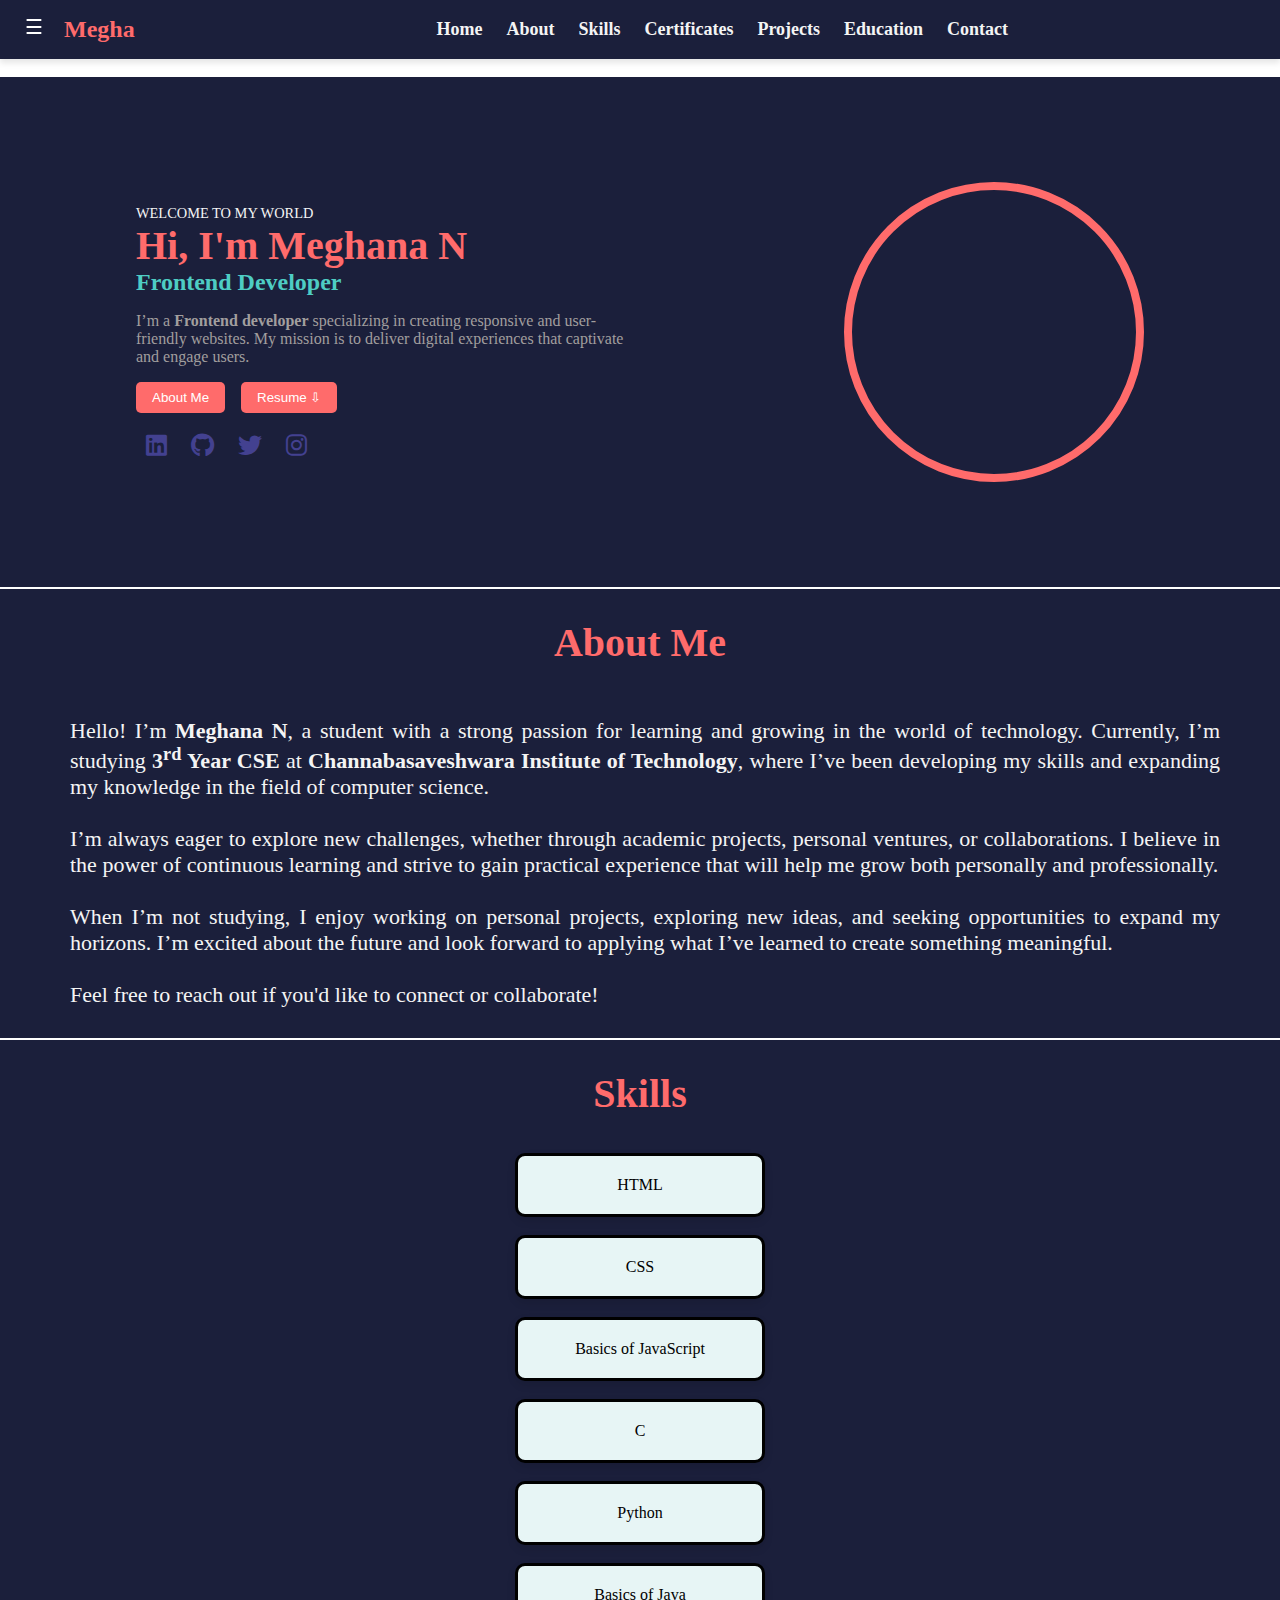
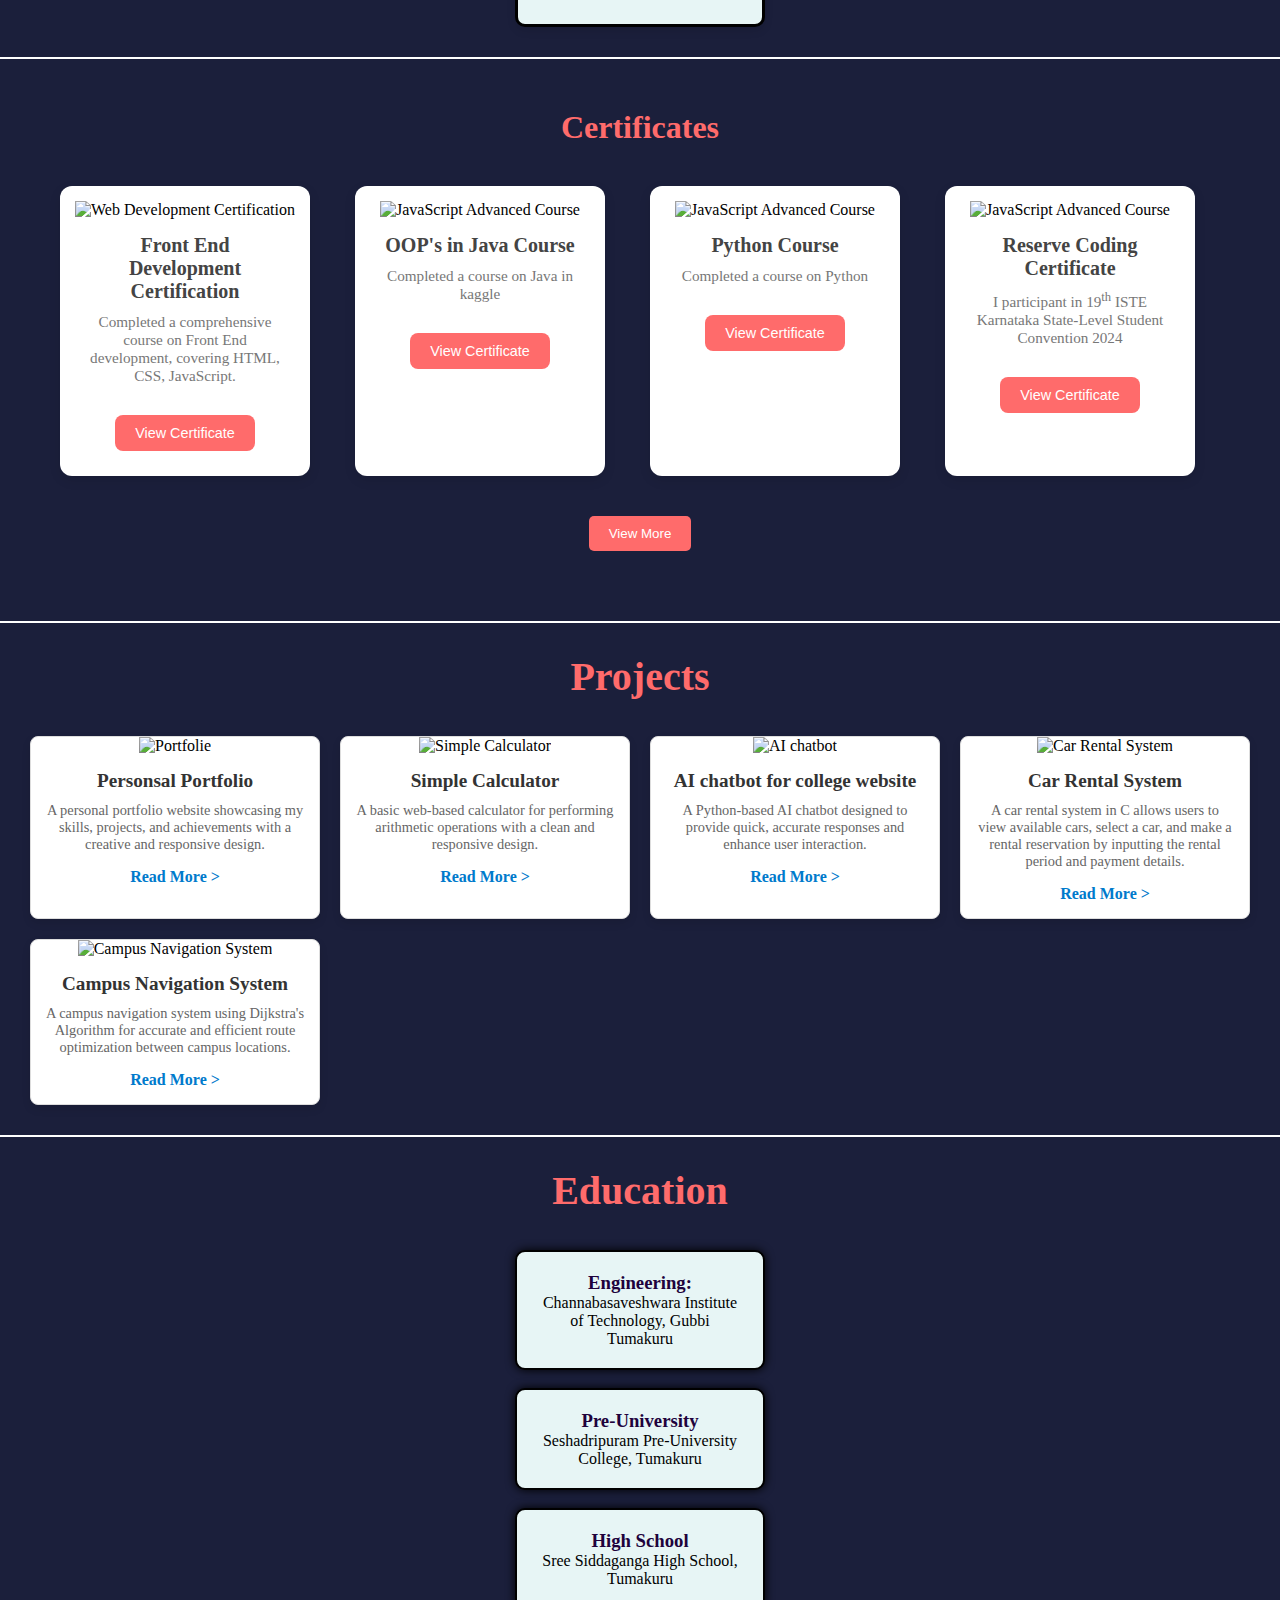
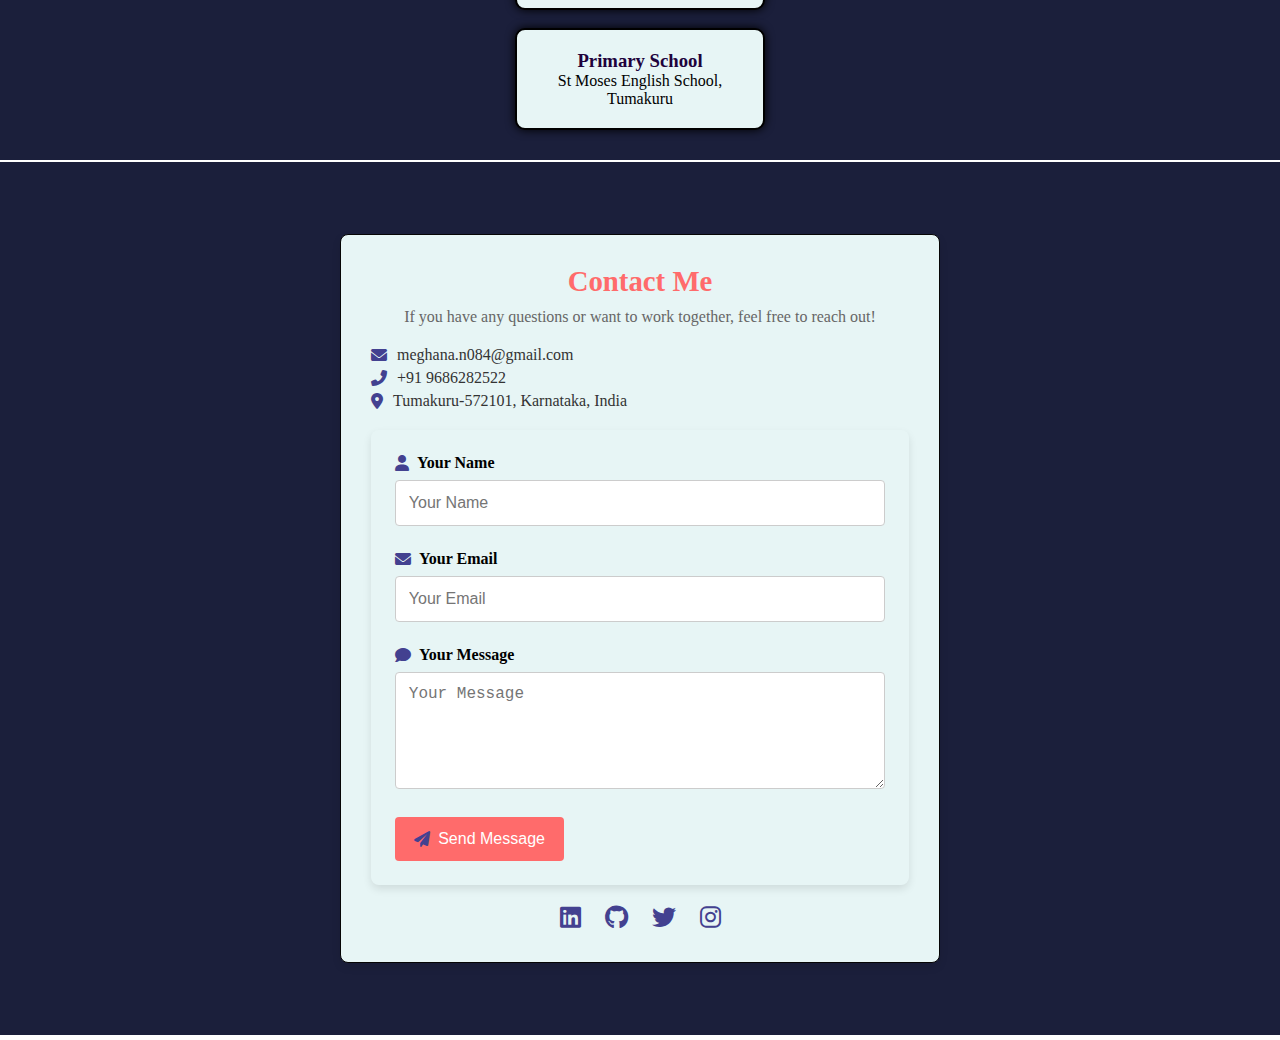
==== index.html @ 7badb951 "Add files via upload" ====
<!DOCTYPE html>
<html lang="en">
<head>
    <meta charset="UTF-8">
    <meta name="viewport" content="width=device-width, initial-scale=1.0">
    <title>Portfolio - Megha</title>
    <link rel="stylesheet" href="styles.css">
    <link rel="stylesheet" href="https://cdnjs.cloudflare.com/ajax/libs/font-awesome/6.0.0-beta3/css/all.min.css">

</head>
<body>
    <!-- Sidebar -->
    <div class="sidebar" id="sidebar">
        <img src="images/my.jpg" alt="Megha's Profile Photo">
        <h2>Meghana N</h2>
            <center>
            <ul>
                <li><a href="#home">Home</a></li>
                <li><a href="#about">About</a></li>
                <li><a href="#skills">Skills</a></li>
                <li><a href="#certificate">Certificates</a></li>
                <li><a href="#projects">Projects</a></li>
                <li><a href="#education">Education</a></li>
                <li><a href="#contact">Contact</a></li>
                <li><a href="resume.html">Resume</a></li>
            </ul>
        </center>
        
    </div>

    <!-- Button to toggle sidebar -->
    <p class="toggle-btn" onclick="toggleSidebar()">☰</p>

    <!-- Main content -->
    <div class="main-content" id="mainContent">
        <!-- Header Section -->
        <header>
            <div class="logo">Megha</div>
            <nav>
                <ul>
                    <li><a href="#home">Home</a></li>
                    <li><a href="#about">About</a></li>
                    <li><a href="#skills">Skills</a></li>
                    <li><a href="#certificate">Certificates</a></li>
                    <li><a href="#projects">Projects</a></li>
                    <li><a href="#education">Education</a></li>
                    <li><a href="#contact">Contact</a></li>
                </ul>
                <!--<button class="chat-button">Let's Chat</button>-->
            </nav>
        </header>

        <!-- Other sections -->
        <br><section id="home" class="hero">
            <div class="hero-content">
                <p class="intro">WELCOME TO MY WORLD</p>
                <h1>Hi, I'm Meghana N</h1>
                <p class="subtitle">Frontend Developer</p>
                <p class="description">I’m a <b>Frontend developer</b> specializing in creating responsive and user-friendly websites. My mission is to deliver digital experiences that captivate and engage users.</p>
                <div class="buttons">
                    <a href="#about"><button class="hire-button">About Me</button></a>
                    <a href="resume.html"><button class="download-cv">Resume <span>&#8681;</span></button></a>
                </div>
                <div class="social-icons">
                    <a href="http://www.linkedin.com/in/meghana-n16" target="_blank"><i class="fab fa-linkedin"></i></a>
                    <a href="https://github.com/Meghanna-N" target="_blank"><i class="fab fa-github"></i></a>
                    <a href="https://twitter.com" target="_blank"><i class="fab fa-twitter"></i></a>
                    <a href="https://instagram.com" target="_blank"><i class="fab fa-instagram"></i></a>
                </div>
            </div>
            <div class="profile-photo">
                <div class="photo-border">
                    <img src="images/my.jpg" alt="megha's Profile Photo">
                    <div class="circular-text">
                        
                    </div>
                </div>
            </div>
        </section>
        <hr color="white">
        <section id="about" class="hero1">
            <div class="hero-content1">
                <h1 style="color: #ff6b6b; text-align: center;">About Me</h1><br><br>
            <p>Hello! I’m <b>Meghana N</b>, a student with a strong passion for learning and growing in the world of technology. Currently, I’m studying <b>3<sup>rd</sup> Year CSE</b> at <b>Channabasaveshwara Institute of Technology</b>, where I’ve been developing my skills and expanding my knowledge in the field of computer science.<br><br>

            <p>I’m always eager to explore new challenges, whether through academic projects, personal ventures, or collaborations. I believe in the power of continuous learning and strive to gain practical experience that will help me grow both personally and professionally.</p><br>
                
            <p>When I’m not studying, I enjoy working on personal projects, exploring new ideas, and seeking opportunities to expand my horizons. I’m excited about the future and look forward to applying what I’ve learned to create something meaningful.</p><br>
                
            <p>Feel free to reach out if you'd like to connect or collaborate!</p>
            </div>
        </section>
        
        <hr color="white">
        <section id="skills" class="hero2">
            <div class="hero-content2">
                <h1 style="color: #ff6b6b; text-align: center;">Skills</h1><br><br>
                <center>
                    <div class="skill">
                        <p>HTML</p>
                    </div>
                    <br>
                    <div class="skill">
    
                        <p>CSS</p>
                    </div>
                    <br>
                    <div class="skill">
                        <p>Basics of JavaScript</p>
                    </div>
                    <br>
                    <div class="skill">
                        <p>C</p>
                    </div>
                    <br>
                    <div class="skill">
                        <p>Python</p>
                    </div>
                    <br>
                    <div class="skill">
                        <p>Basics of Java</p>
                    </div>
                </center>    
            </div>            
        </section>
        
        <hr color="white">
        <section class="certificates-section" id="certificate">
            <h1 class="section-title" style="color: #ff6b6b;">Certificates</h1>
            <div class="certificates-container">
                <!-- Certificate Card 1 -->
                <div class="certificate-card">
                    <img src="images/f.jpg" alt="Web Development Certification">
                    <h3>Front End Development Certification</h3>
                    <p>Completed a comprehensive course on Front End development, covering HTML, CSS, JavaScript.</p>
                    <button class="view-certificate-btn" onclick="openModal('images/f.jpg')">View Certificate</button>
                </div>
                <!-- Certificate Card 2 -->
                <div class="certificate-card">
                    <img src="images/op.jpg" alt="JavaScript Advanced Course">
                    <h3>OOP's in Java Course</h3>
                    <p>Completed a course on Java in kaggle</p>
                    <button class="view-certificate-btn" onclick="openModal('images/op.jpg')">View Certificate</button>
                </div>
        
                <div class="certificate-card">
                    <img src="images/kagg.jpg" alt="JavaScript Advanced Course">
                    <h3>Python Course</h3>
                    <p>Completed a course on Python</p>
                    <button class="view-certificate-btn" onclick="openModal('images/kagg.jpg')">View Certificate</button>
                </div>
        
                <div class="certificate-card">
                    <img src="images/re.jpg" alt="JavaScript Advanced Course">
                    <h3>Reserve Coding Certificate</h3>
                    <p>I participant in 19<sup>th</sup> ISTE Karnataka State-Level Student Convention 2024</p>
                    </p>
                    <button class="view-certificate-btn" onclick="openModal('images/re.jpg')">View Certificate</button>
                </div>
            </div>
                <!-- Additional Certificates (Hidden Initially) -->
    <div class="certificates-container" id="more-certificates" style="display: none;">
        <div class="certificate-card">
            <img src="images/aicer.jpg" alt="New Certificate">
            <h3>Certificate of Participation</h3>
            <p>AI for Students: Build Your Own Generation AI Model </p>
            <button class="view-certificate-btn" onclick="openModal('images/aicer.jpg')">View Certificate</button>
        </div>
        <div class="certificate-card">
            <img src="images/hack2.jpg" alt="Another Certificate">
            <h3>Certificate of Participation</h3>
            
            <button class="view-certificate-btn" onclick="openModal('images/hack2.jpg')">View Certificate</button>
        </div>
        <div class="certificate-card">
            <img src="images/hack1.jpg" alt="Another Certificate">
            <h3>Certificate of Participation</h3>
            
            <button class="view-certificate-btn" onclick="openModal('images/hack1.jpg')">View Certificate</button>
        </div>
        <div class="certificate-card">
            <img src="images/handson.jpg" alt="Another Certificate">
            <h3>Certificate of Appreciation</h3>
            
            <button class="view-certificate-btn" onclick="openModal('images/handson.jpg')">View Certificate</button>
        </div>
        <div class="certificate-card">
            <img src="images/nation.jpg" alt="Another Certificate">
            <h3>Certificate of Participation</h3>
            
            <button class="view-certificate-btn" onclick="openModal('images/nation.jpg')">View Certificate</button>
        </div>
        <div class="certificate-card">
            <img src="images/plasma.jpg" alt="Another Certificate">
            <h3>Certificate of Participation</h3>
            
            <button class="view-certificate-btn" onclick="openModal('images/plasma.jpg')">View Certificate</button>
        </div>
        <div class="certificate-card">
            <img src="images/tech.jpg" alt="Another Certificate">
            <h3>Certificate of Participation</h3>
            
            <button class="view-certificate-btn" onclick="openModal('images/tech.jpg')">View Certificate</button>
        </div>
    </div>
    <!-- View More & View Less Buttons -->
    <button id="view-more-btn" onclick="toggleCertificates(true)">View More</button>
    <button id="view-less-btn" onclick="toggleCertificates(false)" style="display: none;">View Less</button>
        </section>
        
        <!-- Modal Structure -->
        <div id="certificateModal" class="modal">
            <span class="close" onclick="closeModal()">&times;</span>
            <img class="modal-content" id="certificateImage">
        </div>
        
        <hr color="white">
        <section id="projects" class="hero3">
            <h1 style="color: #ff6b6b; text-align: center;">Projects</h1><br><br>
        <div class="grid-container">
            
            <div class="card">
                <img src="images/pp.jpg" alt="Portfolie">
                <div class="card-content">
                    <h3>Personsal Portfolio</h3>
                    <p>A personal portfolio website showcasing my skills, projects, and achievements with a creative and responsive design.</p>
                    <a href="#home">Read More ></a>
                </div>
            </div>
        
            <div class="card">
                <img src="images/cal.jpg" alt="Simple Calculator">
                <div class="card-content">
                    <h3>Simple Calculator</h3>
                    <p>A basic web-based calculator for performing arithmetic operations with a clean and responsive design.</p>
                    <a href="https://meghanna-n.github.io/Simple_Calculator/">Read More ></a>
                </div>
            </div>
        
            <div class="card">
                <img src="images/ai.jpg" alt="AI chatbot">
                <div class="card-content">
                    <h3>AI chatbot for college website</h3>
                    <p>A Python-based AI chatbot designed to provide quick, accurate responses and enhance user interaction.</p>
                    <a href="files/chatbot report.pdf">Read More ></a>
                </div>
            </div>

            <div class="card">
                <img src="images/car.jpg" alt="Car Rental System">
                <div class="card-content">
                    <h3>Car Rental System</h3>
                    <p>A car rental system in C allows users to view available cars, select a car, and make a rental reservation by inputting the rental period and payment details. </p>
                    <a href="files/car rental.pdf">Read More ></a>
                </div>
            </div> 
        
            <div class="card">
                <img src="images/cam.jpg" alt="Campus Navigation System">
                <div class="card-content">
                    <h3>Campus Navigation System</h3>
                    <p>A campus navigation system using Dijkstra's Algorithm for accurate and efficient route optimization between campus locations.</p>
                    <a href="files/ADA_MINI_PROJECT_REPORT[1]-2.pdf">Read More ></a>
                </div>
            </div>
        </div>
        </section>
        
        <hr color="white">
        <section id="education" class="hero4">
            <h1 style="color:#ff6b6b; text-align: center;">Education</h1>
            <br><br>
            <center>
            <div class="block">
                <h3 style="color: rgb(32, 2, 60);">Engineering:</h3>
                    <p>Channabasaveshwara Institute of Technology, Gubbi Tumakuru</p>
            </div>
            <br>
            <div class="block">
                <h3 style="color: rgb(32, 2, 60);">Pre-University</h3>
                <p>Seshadripuram Pre-University College, Tumakuru</p>
            </div>
            <br>
            <div class="block">
                <h3 style="color: rgb(32, 2, 60);">High School</h3>
                <p>Sree Siddaganga High School, Tumakuru</p>
            </div>
            <br>
            <div class="block">
                <h3 style="color: rgb(32, 2, 60);">Primary School</h3>
                <p>St Moses English School, Tumakuru</p>
            </div>
        </center>
        </section>
        
        
        <hr color="white">  
    <section id="contact" class="hero5">
    <div class="contact-section">
        <h2 style="color: #ff6b6b;">Contact Me</h2>
        <p>If you have any questions or want to work together, feel free to reach out!</p>
        
        <div class="contact-info">
            <p><i class="fas fa-envelope"></i> meghana.n084@gmail.com</p>
            <p><i class="fas fa-phone-alt"></i> +91 9686282522</p>
            <p><i class="fas fa-map-marker-alt"></i> Tumakuru-572101, Karnataka, India</p>
        </div>

    <form id="contact-form" action="send-email.php" method="POST">
        <div class="form-group">
          <label for="name">
            <i class="fas fa-user"></i> Your Name
          </label>
          <input type="text" id="name" name="name" placeholder="Your Name" required>
        </div>
        <div class="form-group">
          <label for="email">
            <i class="fas fa-envelope"></i> Your Email
          </label>
          <input type="email" id="email" name="email" placeholder="Your Email" required>
        </div>
        <div class="form-group">
          <label for="message">
            <i class="fas fa-comment"></i> Your Message
          </label>
          <textarea id="message" name="message" placeholder="Your Message" rows="5" required></textarea>
        </div>
        <button type="submit" class="submit-btn">
          <i class="fas fa-paper-plane"></i> Send Message
        </button>
      </form>
          <!-- Social Media Icons -->
        <div class="social-icons">
            <a href="https://www.linkedin.com" target="_blank"><i class="fab fa-linkedin"></i></a>
            <a href="https://github.com/Meghanna-N" target="_blank"><i class="fab fa-github"></i></a>
            <a href="https://twitter.com" target="_blank"><i class="fab fa-twitter"></i></a>
            <a href="https://instagram.com" target="_blank"><i class="fab fa-instagram"></i></a>
        </div>
    </div>
    </section>
     <!-- Scroll to Top Button -->
    <button onclick="scrollToTop()" id="scrollTopBtn" title="Go to top">
        &uarr;
    </button>
    
    </div>
</body>
<script src="script.js"></script>
</html>
---- styles.css ----
/* General Styles */
* {
    margin: 0;
    padding: 0;
    box-sizing: border-box;
}

body, html {
    width: 100%;
    height: 100%;
}

/* Header */
header {
    width: 100%;  /* Make header full width */
    max-width: 100vw; /* Prevent overflow */
    background-color:#1b1f3b;
    padding: 1rem 5vw; /* Responsive padding on sides */
    display: flex;
    align-items: center;
    justify-content: space-between;
    box-shadow: 0 4px 6px rgba(0, 0, 0, 0.1);
    position: relative;
}

.logo {
    font-size: 1.5rem;
    font-weight: bold;
    color: #ff6b6b;
    flex: 1;
    text-align: left; /* Aligns logo to the left */
}

nav {
    flex: 6;
    text-align: center; /* Centers the navigation */
}

nav ul {
    list-style: none;
    display: inline-flex;
    gap: 1.5rem;
    font-weight: bolder;
}

nav a {
    text-decoration: none;
    color:#f4f4f4;
    font-weight: bolder;
    font-size: large;
}

nav a:hover {
    color: #a19e9e; /* Light Blue */
}
.chat-button {
    background-color: #007acc; /* Light Blue */
    color: #ffffff;
    border: none;
    padding: 0.5rem 1rem;
    border-radius: 5px;
    cursor: pointer;
    flex: 1;
}

.chat-button:hover {
    background-color: #005c99; /* Slightly darker blue for hover */
}

/* Sidebar styles */
.sidebar {
    position: fixed;
    top: 0;
    left: 0;
    width: 250px;
    height: 100%;
    background-color: #043790;
    color: white;
    overflow-y: auto;
    transition: transform 0.3s; /* Smooth slide-in and slide-out effect */
    transform: translateX(-100%); /* Initially hidden */
    z-index: 1000;
}

.sidebar.open {
    transform: translateX(0); /* Sidebar opens */
}

/* Sidebar content */
.sidebar img {
    width: 80px;
    border-radius: 50%;
    margin: 20px auto;
    display: block;
    border: 5px solid #1b1f3b;
}

.sidebar h2 {
    text-align: center;
    margin-bottom: 20px;
}

.sidebar ul {
    list-style: none;
    padding: 0;
}

.sidebar ul li {
    margin: 15px 0;
    align-items: center;
}

.sidebar ul li a {
    color: white;
    text-decoration: none;
    align-items: center;
    font-size: 16px;
    display: block;
    padding: 10px 20px;
    transition: background 0.3s, color 0.3s;
}

.sidebar ul li a:hover {
    background-color: #1b1f3b;
    color: #ff6b6b;
}

/* Toggle button */
.toggle-btn {
    position: fixed;
    top: 5px;
    left: 10px;
    color: white;
    border: none;
    padding: 10px 15px;
    font-size: 20px;
    cursor: pointer;
    z-index: 1100;
    border-radius: 5px;
}

/* Main content styles */
.main-content {
    margin-left: 0; /* Default position */
    transition: margin-left 0.3s; /* Smooth adjustment */
    width: auto;
}

/* When sidebar is open, shift main content */
.sidebar.open ~ .main-content {
    margin-left: 250px; /* Adjust when sidebar is open */
    width:auto;
}


/* Hero Section */
.hero {
    display: flex;
    justify-content: space-around;
    align-items: center;
    padding: 2rem;
    background-color: #1b1f3b; 
    width:auto;
    height: 510px;
       
}

.hero-content {
    max-width: 500px;
}

.intro {
    color: #f4f4f4; 
    font-size: 0.9rem;
}

h1 {
    font-size: 2.5rem;
    color: #ff6b6b; 
}

.subtitle {
    font-size: 1.5rem;
    color: #4ecdc4; /* Dark Blue */
    font-weight: bold;
}

.description {
    color: #a19e9e; /* Medium Gray */
    margin: 1rem 0;
}

.buttons {
    display: flex;
    gap: 1rem;
    margin-top: 1rem;
}

.hire-button{
    background-color: #ff6b6b; /* Dark Blue */
    color: #ffffff;
    border: none;
    padding: 0.5rem 1rem;
    border-radius: 5px;
    cursor: pointer;
}

.hire-button:hover {
    background-color:#221f71; /* Light Blue */
}

.download-cv {
    background-color: #ffffff;
    color: #333333;
    border: 1px solid #cccccc; /* Soft Gray border */
    background-color: #ff6b6b; /* Dark Blue */
    color: #ffffff;
    border: none;
    padding: 0.5rem 1rem;
    border-radius: 5px;
    cursor: pointer;
    text-decoration:none;
}
.download-cv:hover {
    background-color: #221f71;
}

/* Profile Photo */
.profile-photo {
    position: relative;
}

.photo-border {
    position: relative;
    border: 8px solid #ff6b6b;
    border-radius: 50%;
    width: 300px; 
    height: 300px;
    display: flex;
    justify-content: center;
    align-items: center;
    overflow: hidden;
}

.photo-border img {
    width: 320px;
    height: 320px;
    border-radius: 50%;
}

.circular-text {
    position: absolute;
    top: 50%;
    left: 50%;
    width: 250px; 
    height: 250px;
    margin-top: -125px;
    margin-left: -125px;
    display: flex;
    justify-content: center;
    align-items: center;
    font-size: 0.9rem;
    font-weight: bold;
    color: #333333; 
    transform: rotate(10deg);
}

.circular-text p {
    position: absolute;
    top: 0;
    left: 0;
    transform: rotate(-10deg);
    white-space: nowrap;
}

/* Hero1 Section */
.hero1 {
    text-align: justify;
    align-items: center;
    background-color:#1b1f3b; 
    padding: 30px;
    width: 100%;
    height: auto;
    
    color: #f4f4f4;
    
}

.hero-content1 {
    max-width: 100%;
    font-size: 22px;
    color: #f4f4f4;
   
}

.hero-content1 p{
    margin-left: 40px;
    margin-right: 30px;
    justify-content: center;
    
}

.hero2{
    text-align: justify;
    align-items: center;
    background-color: #1b1f3b; 
    padding: 30px;
    width: 100%;
    height: auto;
    
}

.hero-content2{
    max-width: 100%;
    color: #f4f4f4;
    
    
}
.skill {
    text-align: center;
    align-items: center;
    background-color:#e7f5f5 ;
    padding: 20px;
    width:250px;
    height: auto;
    border-radius: 10px;
    color: black;
    box-shadow: 0 4px 8px rgba(0, 0, 0, 0.1) ;
    border: 3px solid black;
}


.hero3{
    text-align: justify;
    align-items: center;
    background-color:#1b1f3b; 
    padding: 30px;
    width: 100%;
    height: auto;
    
    
    
}

/* Filter Menu */
.filter-menu {
    text-align: center;
    margin-bottom: 20px;
}

.filter-menu a {
    text-decoration: none;
    color: #333;
    margin: 0 10px;
    font-weight: bold;
}

.filter-menu a.active {
    color: #007acc;
}

/* Grid Layout */
.grid-container {
    display: grid;
    grid-template-columns: repeat(auto-fit, minmax(250px, 1fr));
    gap: 20px;
    text-align: center;
}
.certificates-container {
    display: flex;
    flex-wrap: wrap;
    gap: 20px;
    justify-content: center;
}
.certificate-card {
    background: white;
    padding: 15px;
    border-radius: 10px;
    text-align: center;
    width: 250px;
    box-shadow: 0 4px 8px rgba(0, 0, 0, 0.2);
}
#view-more-btn, #view-less-btn {
    display: block;
    margin: 20px auto;
    padding: 10px 20px;
    background-color: #ff6b6b;
    color: white;
    border: none;
    border-radius: 5px;
    cursor: pointer;
}

/* Card Styling */
.card {
    background-color: #fff;
    border: 1px solid #ddd;
    border-radius: 8px;
    overflow: hidden;
    box-shadow: 0 4px 8px rgba(0, 0, 0, 0.1);
}

.card img {
    width: 100%;
    height: auto;
}

.card-content {
    padding: 15px;
}

.card h3 {
    font-size: 1.2rem;
    color: #333;
    margin-bottom: 10px;
}

.card p {
    font-size: 0.9rem;
    color: #666;
    margin-bottom: 15px;
}

.card a {
    text-decoration: none;
    color: #007acc;
    font-weight: bold;
}

.card a:hover {
    color: #4ecdc4;
}

.hero4{
    text-align: justify;
    align-items: center;
    background-color: #1b1f3b; 
    padding: 30px;
    width: 100%;
    height: auto;
    
}

.block {
    text-align: center;
    align-items: center;
    background-color:#e7f5f5;
    padding: 20px;
    width:250px;
    height: auto;
    border-radius: 10px;
    color: black;
    box-shadow: 0 0 10px;
    border: 2px solid black;
}

/* Contact Section */
.hero5{
    text-align: justify;
    align-items: center;
    background-color:#1b1f3b; 
    padding: 30px;
    width: 100%;
    height: auto;
    
}

.contact-section {
    background-color: #e7f5f5;
    border: 1px solid #060505;
    border-radius: 8px;
    padding: 30px;
    max-width: 600px;
    margin: 40px auto;
    text-align: center;
    box-shadow: 0 4px 8px rgba(0, 0, 0, 0.1);
}

.contact-section h2 {
    font-size: 1.8rem;
    color: #333;
    margin-bottom: 10px;
}

.contact-section p {
    font-size: 1rem;
    color: #666;
    margin-bottom: 20px;
}

.contact-info {
    margin-bottom: 20px;
}

.contact-info p {
    font-size: 1rem;
    color: #333;
    margin: 5px 0;
}

/* Contact Section */
#contact {
    padding: 2rem 1rem;
    background-color: #1b1f3b;
}
  
.contact-container {
    max-width: 600px;
    margin: 0 auto;
    text-align: center;
}
  
.contact-container h2 {
    font-size: 2rem;
    margin-bottom: 1rem;
}
  
.contact-container p {
    font-size: 1rem;
    margin-bottom: 2rem;
    color: #555;
}
  
form {
    
    padding: 1.5rem;
    border-radius: 8px;
    box-shadow: 0 4px 8px rgba(0, 0, 0, 0.1);
}
  
.form-group {
    margin-bottom: 1.5rem;
    text-align: left;
}
  
label {
    font-size: 1rem;
    font-weight: bold;
    margin-bottom: 0.5rem;
    display: flex;
    align-items: center;
    gap: 0.5rem;
}
  
input, textarea {
    width: 100%;
    padding: 0.8rem;
    border: 1px solid #ccc;
    border-radius: 4px;
    font-size: 1rem;
}
  
textarea {
    resize: vertical;
}
  
.submit-btn {
    display: inline-block;
    background-color: #ff6b6b;
    color: white;
    border: none;
    padding: 0.8rem 1.2rem;
    font-size: 1rem;
    border-radius: 4px;
    cursor: pointer;
    display: flex;
    align-items: center;
    gap: 0.5rem;
}
  
.submit-btn:hover {
    background-color: #007acc;
}
  
i {
    color: #434190;
}
i:hover {
    color: #007acc;
}
  

/* Contact Info Icons */
.contact-info p {
    font-size: 1rem;
    color: #333;
    margin: 5px 0;
    display: flex;
    align-items: center;
}

.contact-info i {
    color: #434190; /* Icon color */
    margin-right: 10px;
}

/* Social Icons */
.social-icons {
    margin-top: 20px;
}

.social-icons a {
    text-decoration: none;
    color: #ff6b6b;
    font-size: 1.5rem;
    margin: 0 10px;
    transition: color 0.3s;
}

.social-icons a:hover {
    color: #007acc;
}

/* Button Icon */
.contact-form button i {
    margin-right: 5px;
}



/* Certificate Item */
.hero6{
    text-align: justify;
    align-items: center;
    background-color: #1b1f3b; 
    padding: 30px;
    width: 100%;
    height: auto;
    
    
}

/* Basic Section Styling */
.certificates-section {
    text-align: center;
    padding: 50px 20px;
    background-color: #1b1f3b;
  
    
}

.section-title {
    font-size: 2rem;
    color: #333;
    margin-bottom: 20px;
    font-weight: bold;
}

/* Container for Certificates */
.certificates-container {
    display: grid;
    gap: 20px;
    grid-template-columns: repeat(auto-fit, minmax(250px, 1fr));
    padding: 20px;
    max-width: 1200px;
    margin: 0 auto;
}

/* Individual Certificate Card */
.certificate-card {
    background: #fff;
    border-radius: 12px;
    box-shadow: 0 4px 12px rgba(0, 0, 0, 0.1);
    overflow: hidden;
    transition: transform 0.3s ease, box-shadow 0.3s ease;
}

.certificate-card:hover {
    transform: translateY(-10px);
    box-shadow: 0 8px 20px rgba(0, 0, 0, 0.15);
}

/* Certificate Image */
.certificate-card img {
    width: 100%;
    height: 180px;
    object-fit: cover;
}

/* Title and Description */
.certificate-card h3 {
    font-size: 1.25rem;
    color: #444;
    margin: 15px 10px 10px;
}

.certificate-card p {
    color: #777;
    font-size: 0.95rem;
    padding: 0 10px;
    margin-bottom: 20px;
}

/* Certificate Section and Card Styling */
.certificates-section {
    text-align: center;
    padding: 50px 20px;
    background-color: #1b1f3b;
}

.certificates-container {
    display: grid;
    gap: 20px;
    grid-template-columns: repeat(auto-fit, minmax(250px, 1fr));
    max-width: 1200px;
    margin: 0 auto;
}

.certificate-card {
    background: #fff;
    border-radius: 12px;
    box-shadow: 0 4px 12px rgba(0, 0, 0, 0.1);
    overflow: hidden;
    transition: transform 0.3s ease, box-shadow 0.3s ease;
}

.certificate-card:hover {
    transform: translateY(-10px);
    box-shadow: 0 8px 20px rgba(0, 0, 0, 0.15);
}

.view-certificate-btn {
    margin: 10px;
    padding: 10px 20px;
    color: #fff;
    background-color: #ff6b6b;
    border: none;
    border-radius: 8px;
    cursor: pointer;
    font-size: 0.9rem;
}

.view-certificate-btn:hover {
    background-color: #434190;
}

/* Modal Styling */
.modal {
    display: none; /* Hidden by default */
    position: fixed;
    z-index: 1000;
    padding-top: 50px;
    left: 0;
    top: 0;
    width: 100%;
    height: 100%;
    background-color: rgba(0, 0, 0, 0.8); /* Black background with opacity */
}

.modal-content {
    margin: auto;
    display: block;
    max-width: 80%;
    max-height: 80%;
    border-radius: 8px;
}

.close {
    position: absolute;
    top: 20px;
    right: 35px;
    color: #fff;
    font-size: 30px;
    font-weight: bold;
    cursor: pointer;
}

.close:hover,
.close:focus {
    color: #bbb;
}

/* Scroll to Top Button Styling */
#scrollTopBtn {
    display: none; /* Hidden by default */
    position: fixed;
    bottom: 20px;
    right: 20px;
    z-index: 1000;
    font-size: 24px;
    background-color: #ff6b6b;
    color: white;
    border: none;
    border-radius: 50%;
    width: 50px;
    height: 50px;
    cursor: pointer;
    text-align: center;
    line-height: 45px;
    transition: background-color 0.3s;
}

#scrollTopBtn:hover {
    background-color: #434190;
}
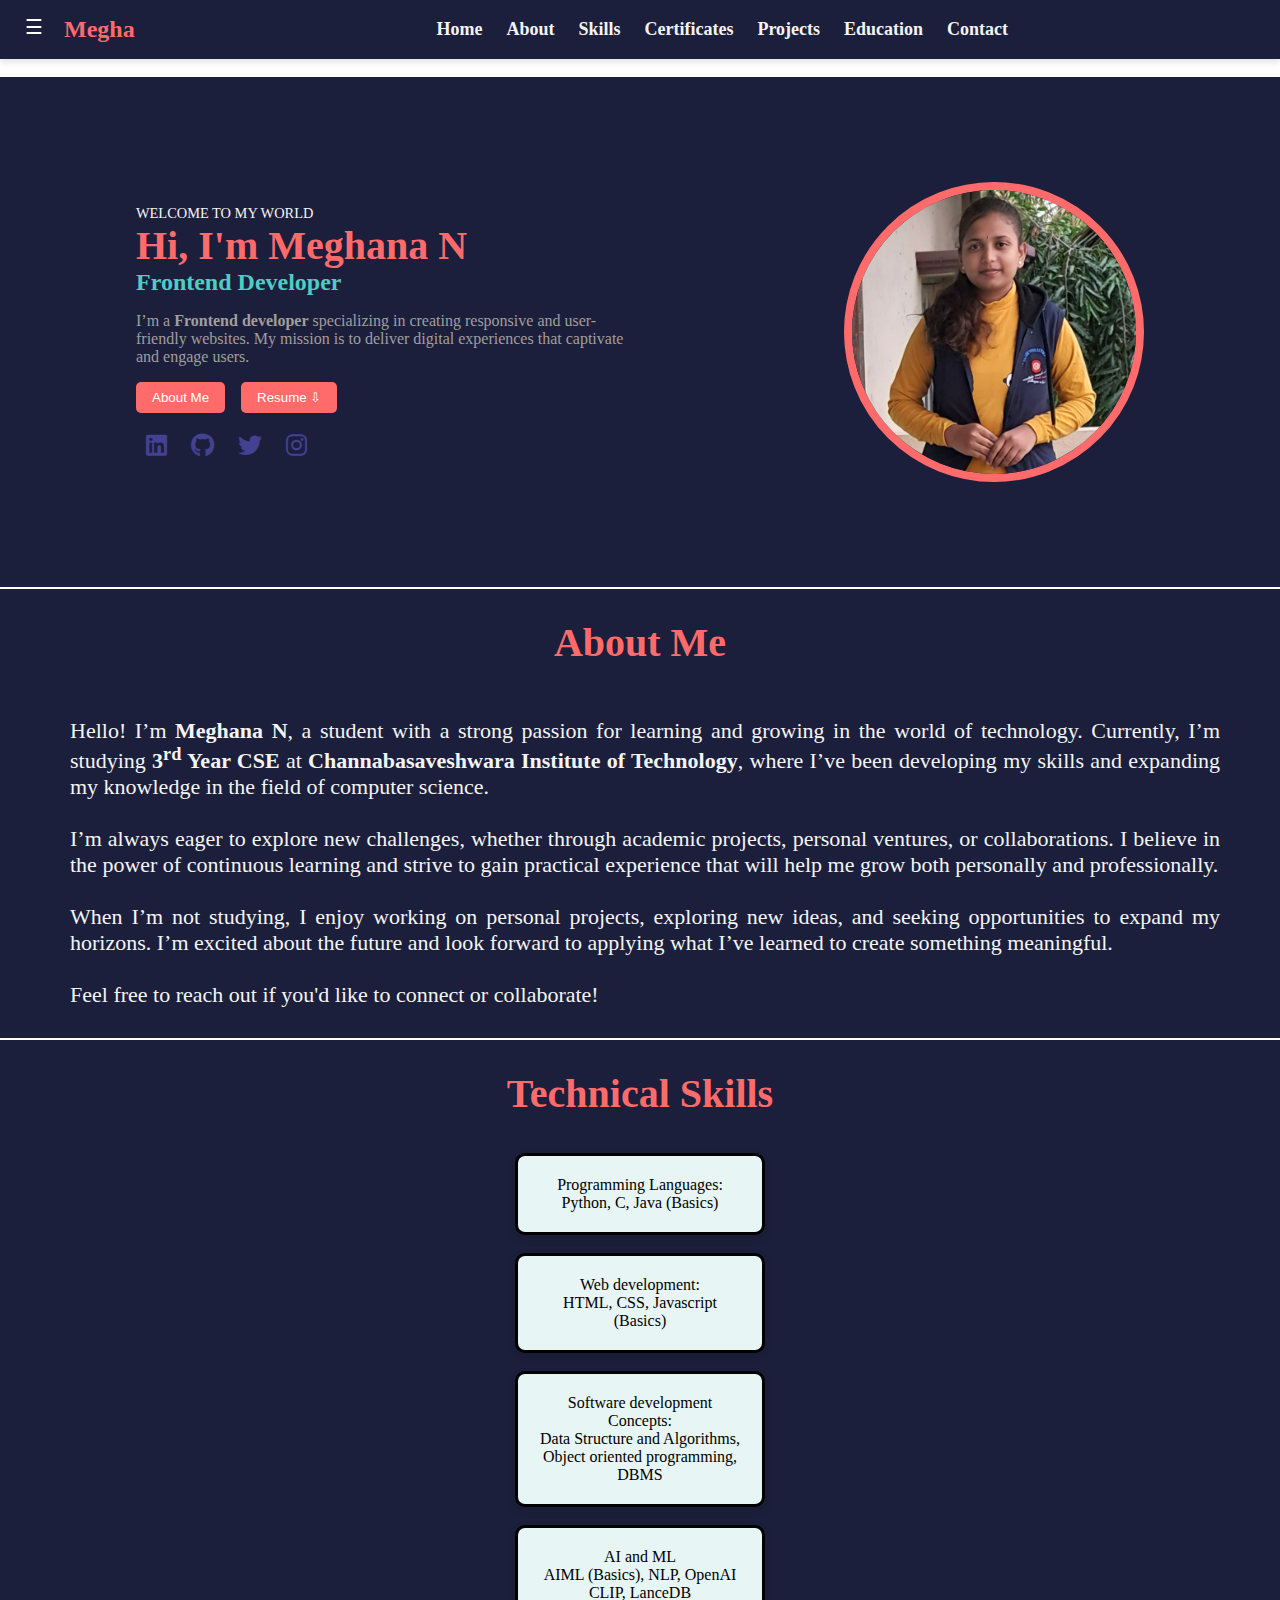
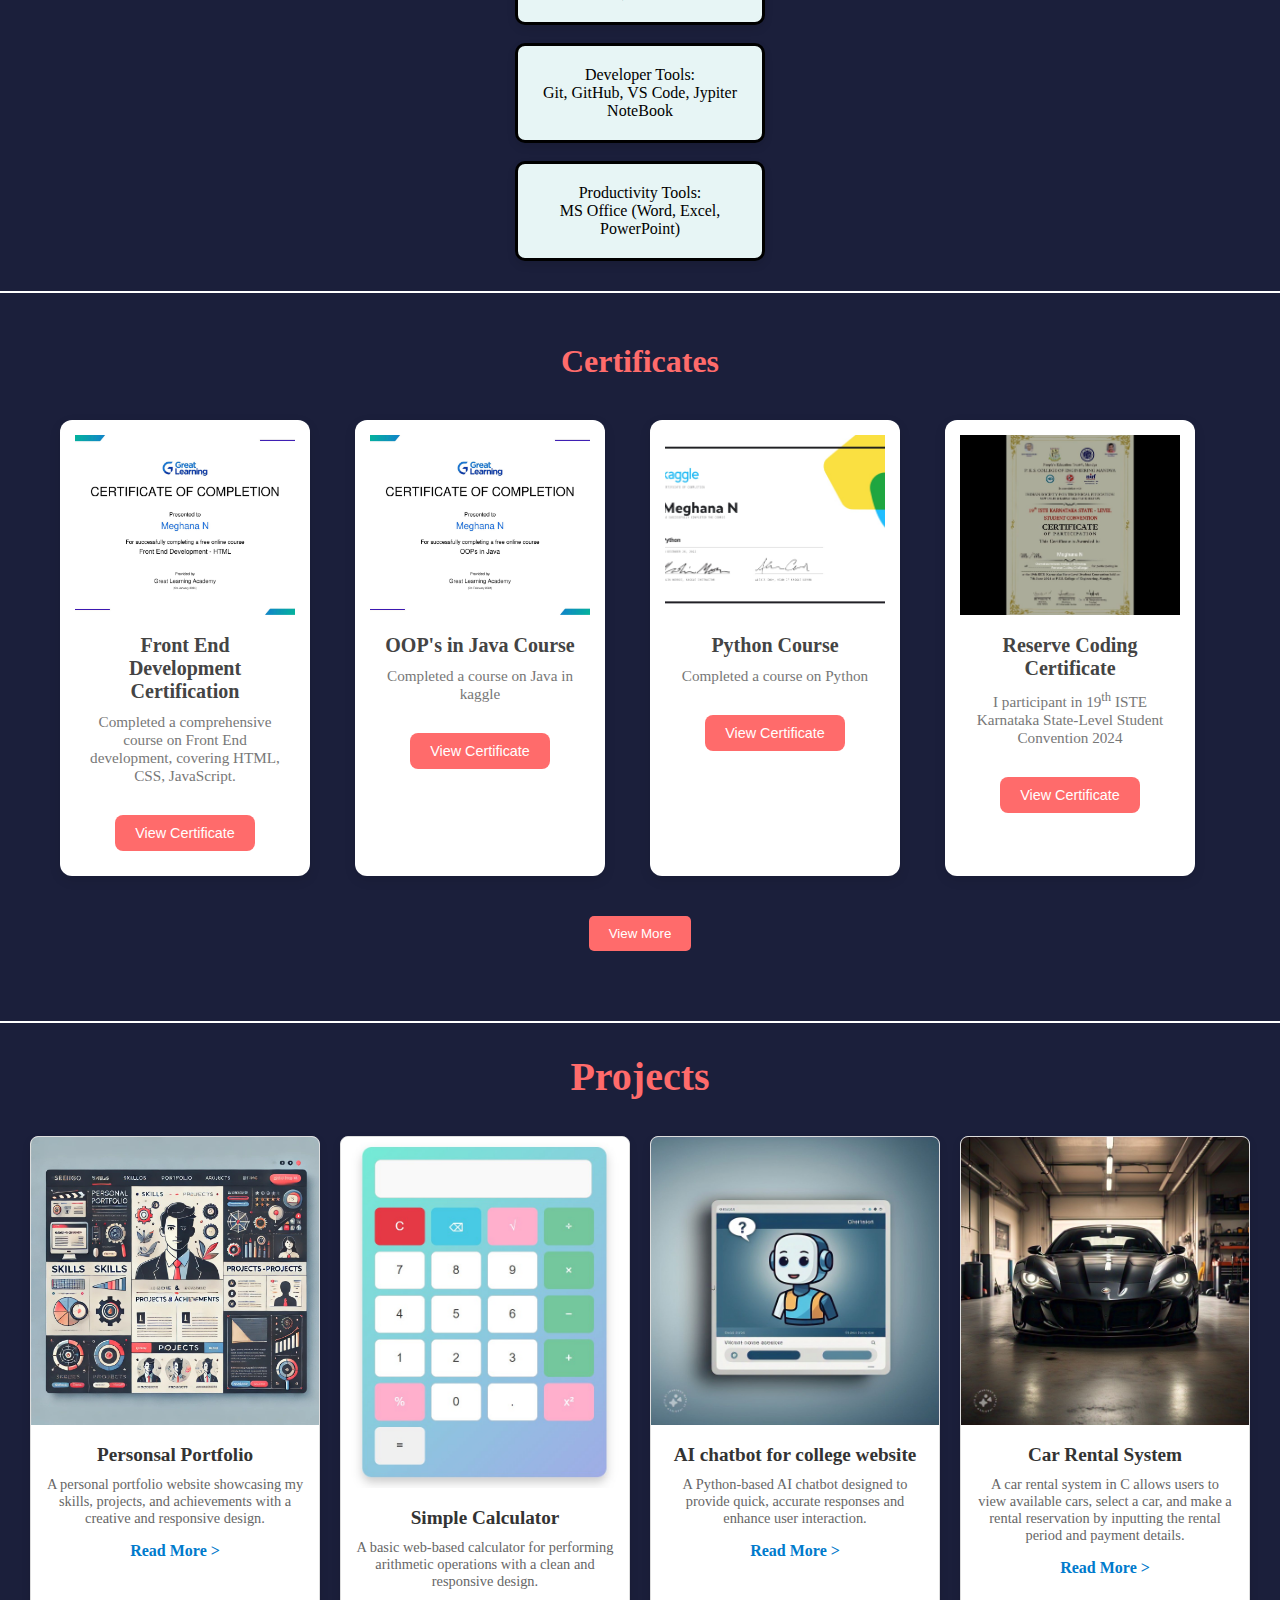
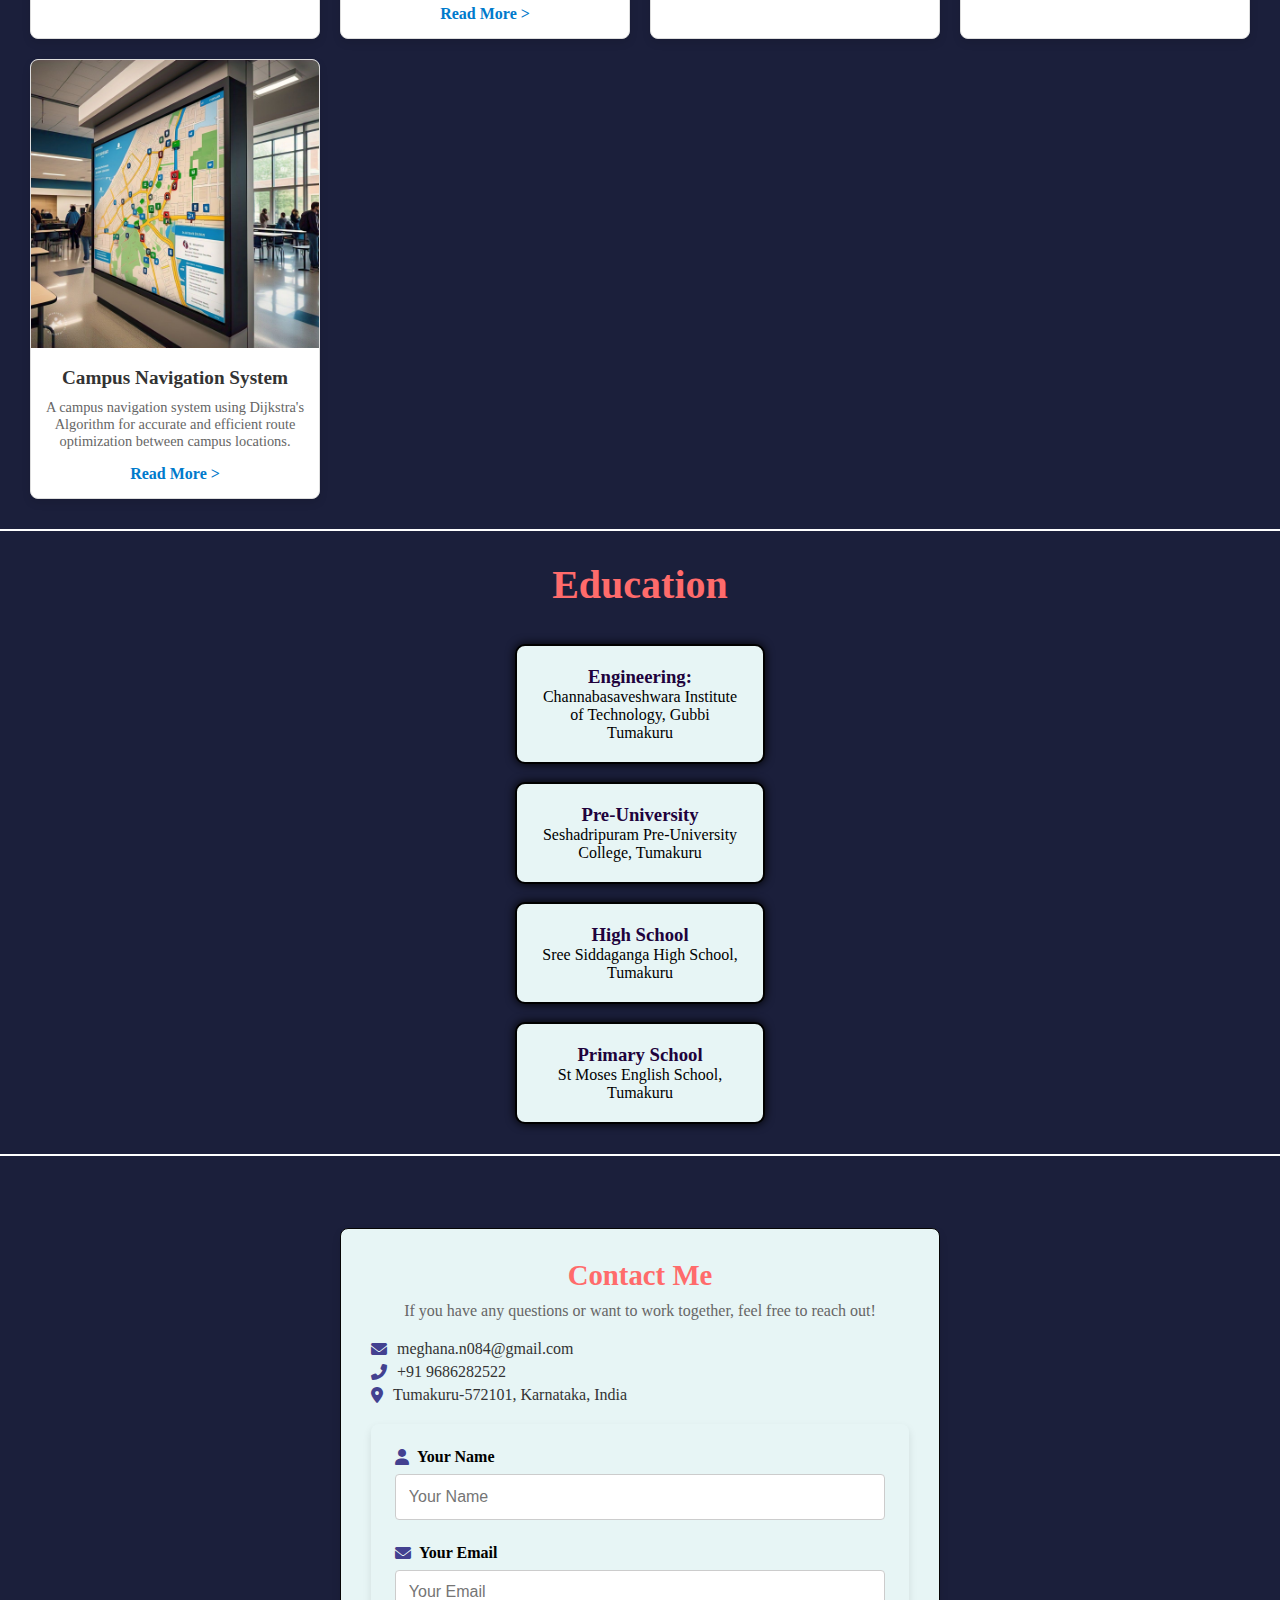
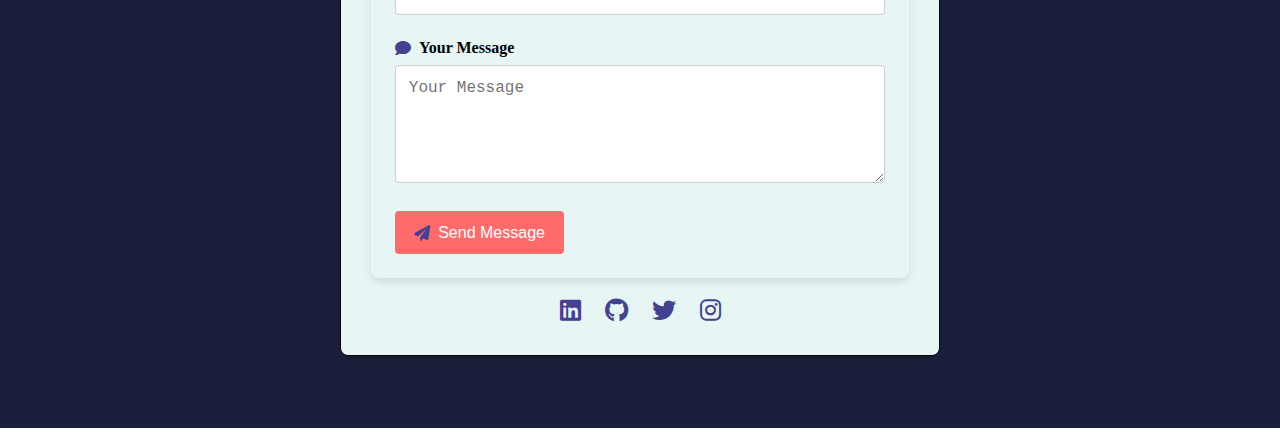
==== commit a9278906: "index.html" ====
--- a/index.html
+++ b/index.html
@@ -94,31 +94,37 @@
         <hr color="white">
         <section id="skills" class="hero2">
             <div class="hero-content2">
-                <h1 style="color: #ff6b6b; text-align: center;">Skills</h1><br><br>
+                <h1 style="color: #ff6b6b; text-align: center;">Technical Skills</h1><br><br>
                 <center>
                     <div class="skill">
-                        <p>HTML</p>
+                        <p>Programming Languages:</p>
+                        <p>Python, C, Java (Basics)</p>
                     </div>
                     <br>
                     <div class="skill">
     
-                        <p>CSS</p>
-                    </div>
-                    <br>
-                    <div class="skill">
-                        <p>Basics of JavaScript</p>
-                    </div>
-                    <br>
-                    <div class="skill">
-                        <p>C</p>
-                    </div>
-                    <br>
-                    <div class="skill">
-                        <p>Python</p>
-                    </div>
-                    <br>
-                    <div class="skill">
-                        <p>Basics of Java</p>
+                        <p>Web development:</p>
+                        <p>HTML, CSS, Javascript (Basics)</p>
+                    </div>
+                    <br>
+                    <div class="skill">
+                        <p>Software development Concepts:</p>
+                        <p>Data Structure and Algorithms, Object oriented programming, DBMS</p>
+                    </div>
+                    <br>
+                    <div class="skill">
+                        <p>AI and ML</p>
+                        <p>AIML (Basics), NLP, OpenAI CLIP, LanceDB</p>
+                    </div>
+                    <br>
+                    <div class="skill">
+                        <p>Developer Tools:</p>
+                        <p>Git, GitHub, VS Code, Jypiter NoteBook</p>
+                    </div>
+                    <br>
+                    <div class="skill">
+                        <p>Productivity Tools:</p>
+                        <p>MS Office (Word, Excel, PowerPoint)</p>
                     </div>
                 </center>    
             </div>            
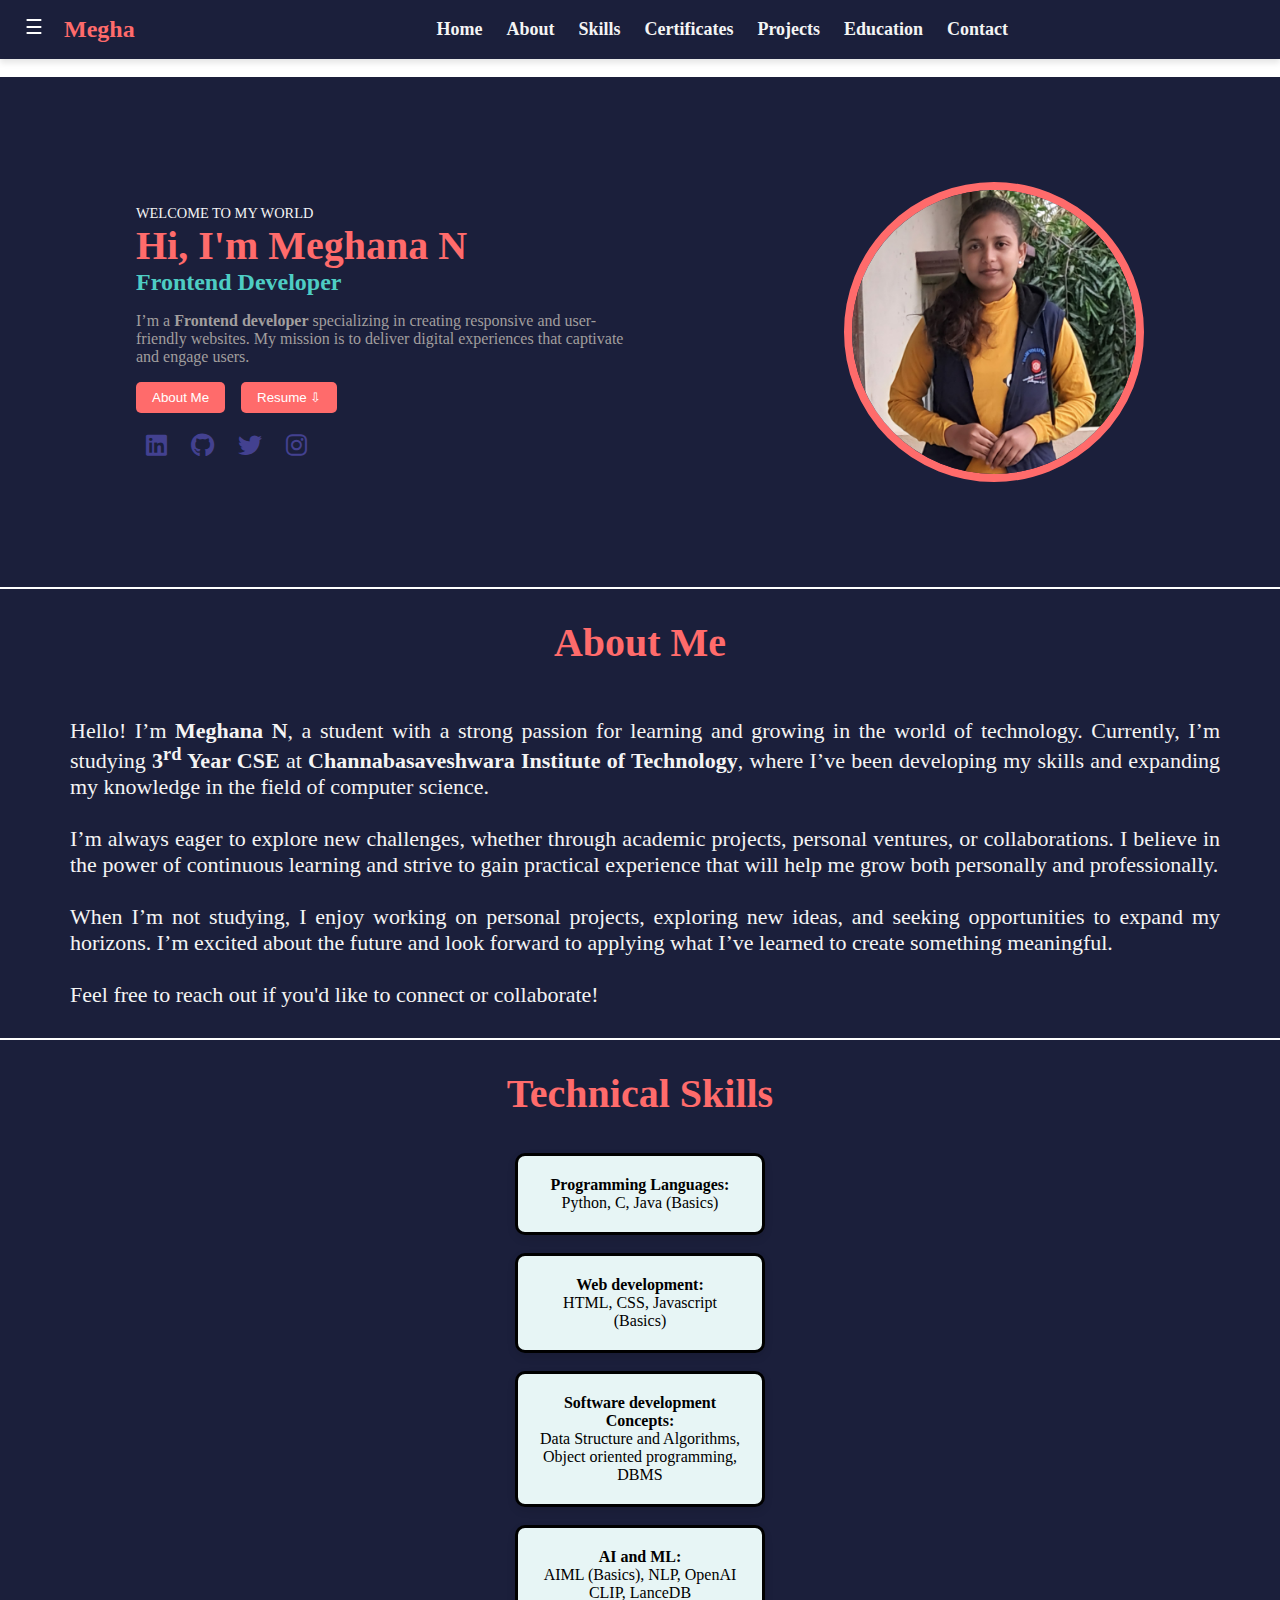
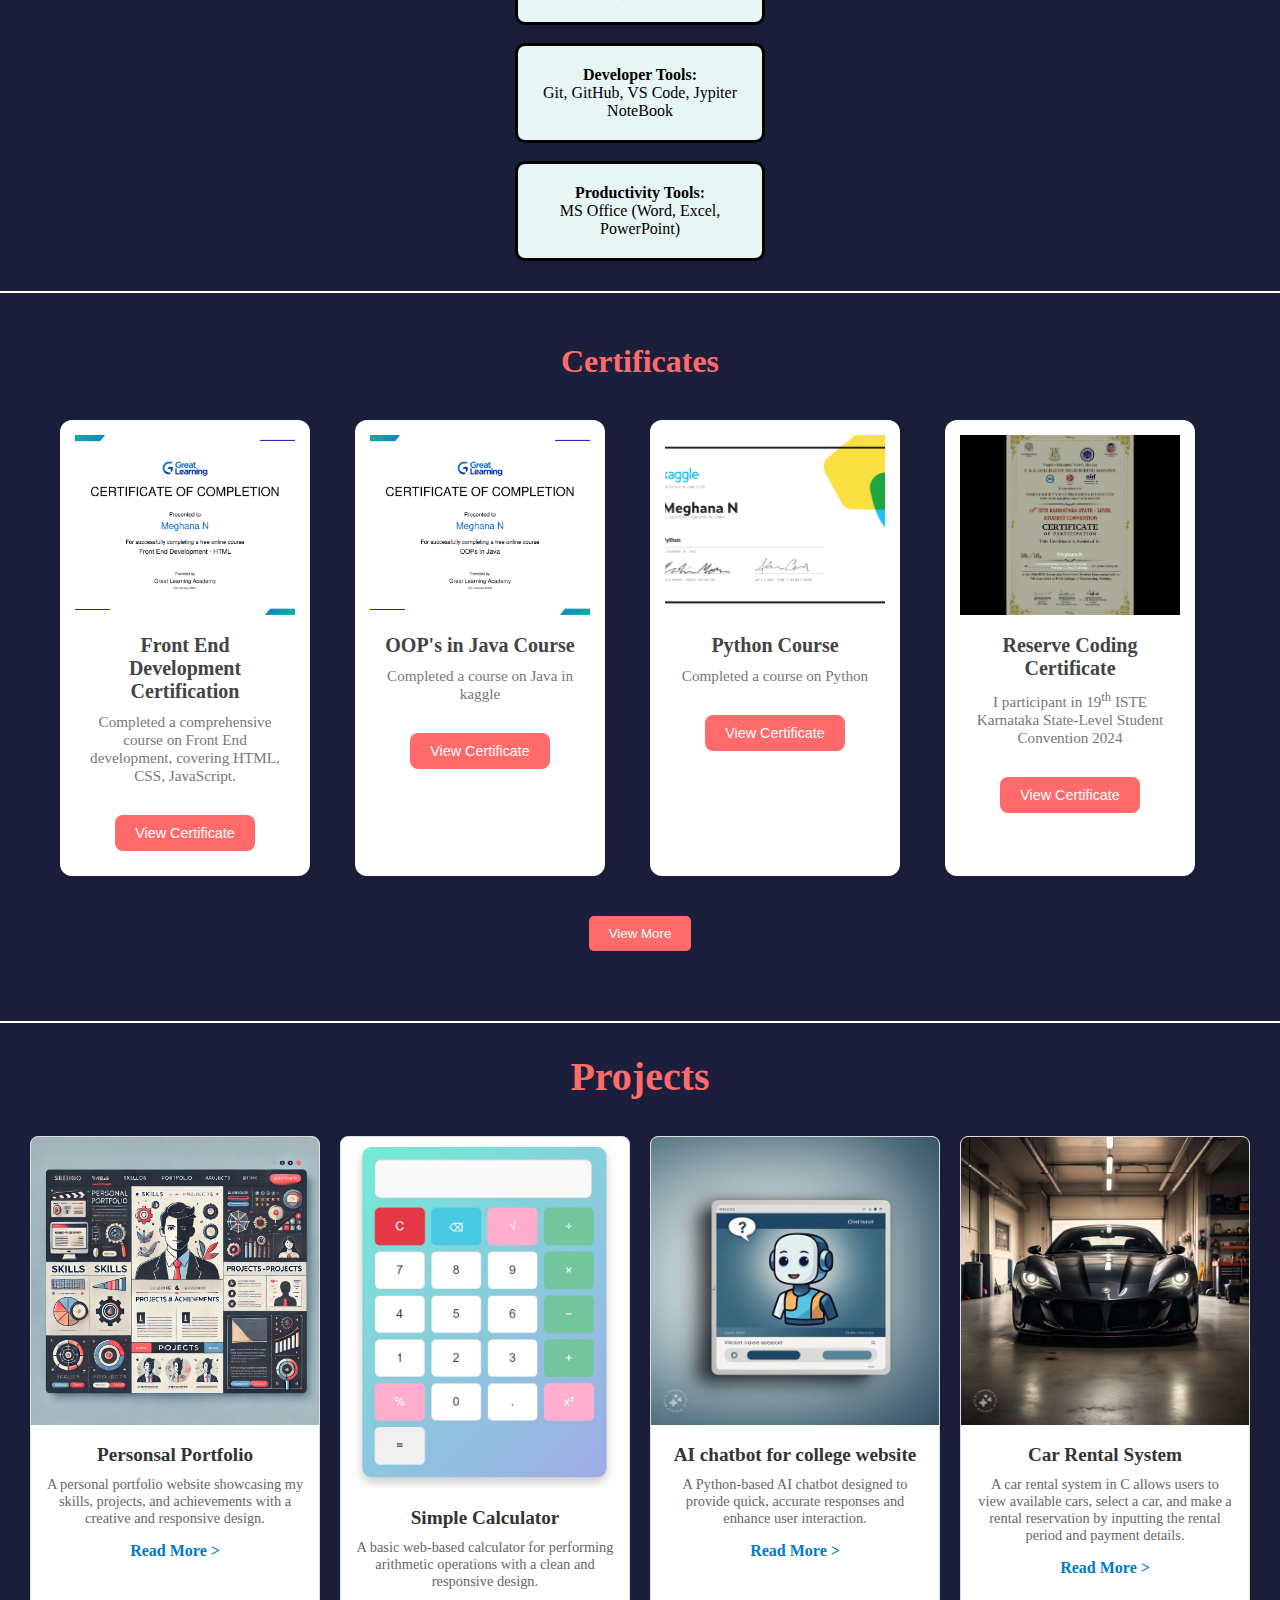
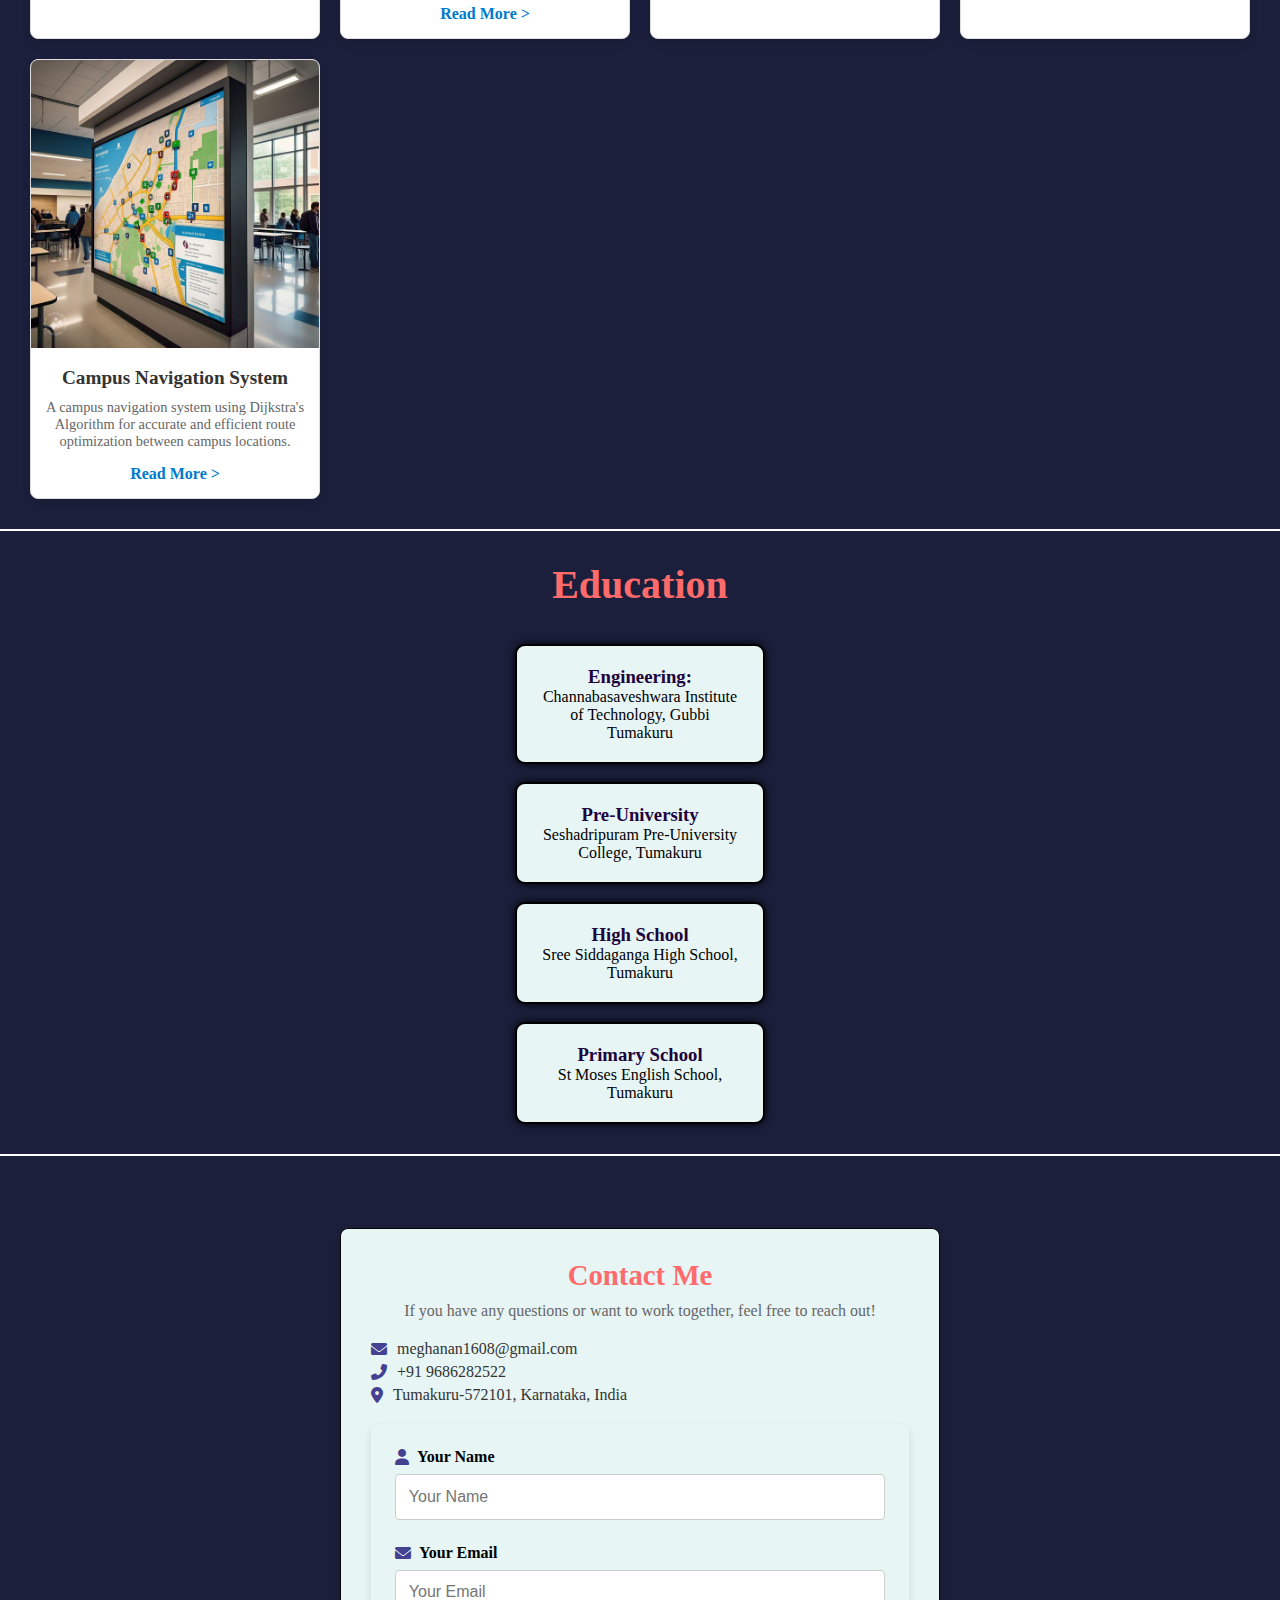
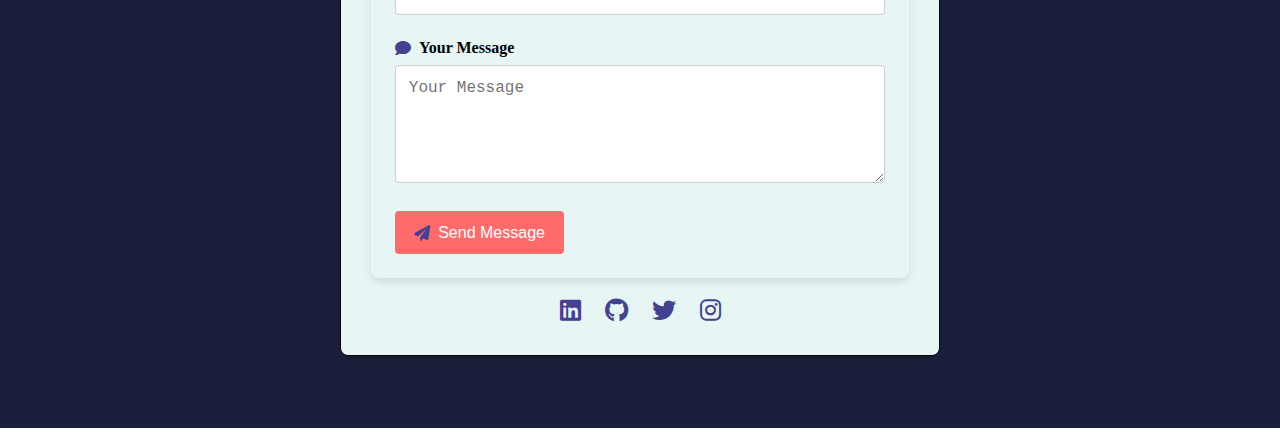
==== commit 1d269c36: "index.html" ====
--- a/index.html
+++ b/index.html
@@ -97,33 +97,33 @@
                 <h1 style="color: #ff6b6b; text-align: center;">Technical Skills</h1><br><br>
                 <center>
                     <div class="skill">
-                        <p>Programming Languages:</p>
+                        <p><strong>Programming Languages:</strong></p>
                         <p>Python, C, Java (Basics)</p>
                     </div>
                     <br>
                     <div class="skill">
     
-                        <p>Web development:</p>
+                        <p><strong>Web development:</strong></p>
                         <p>HTML, CSS, Javascript (Basics)</p>
                     </div>
                     <br>
                     <div class="skill">
-                        <p>Software development Concepts:</p>
+                        <p><strong>Software development Concepts:</strong></p>
                         <p>Data Structure and Algorithms, Object oriented programming, DBMS</p>
                     </div>
                     <br>
                     <div class="skill">
-                        <p>AI and ML</p>
+                        <p><strong>AI and ML:</strong></p>
                         <p>AIML (Basics), NLP, OpenAI CLIP, LanceDB</p>
                     </div>
                     <br>
                     <div class="skill">
-                        <p>Developer Tools:</p>
+                        <p><strong>Developer Tools:</strong></p>
                         <p>Git, GitHub, VS Code, Jypiter NoteBook</p>
                     </div>
                     <br>
                     <div class="skill">
-                        <p>Productivity Tools:</p>
+                        <p><strong>Productivity Tools:</strong></p>
                         <p>MS Office (Word, Excel, PowerPoint)</p>
                     </div>
                 </center>    
@@ -307,7 +307,7 @@
         <p>If you have any questions or want to work together, feel free to reach out!</p>
         
         <div class="contact-info">
-            <p><i class="fas fa-envelope"></i> meghana.n084@gmail.com</p>
+            <p><i class="fas fa-envelope"></i> meghanan1608@gmail.com</p>
             <p><i class="fas fa-phone-alt"></i> +91 9686282522</p>
             <p><i class="fas fa-map-marker-alt"></i> Tumakuru-572101, Karnataka, India</p>
         </div>
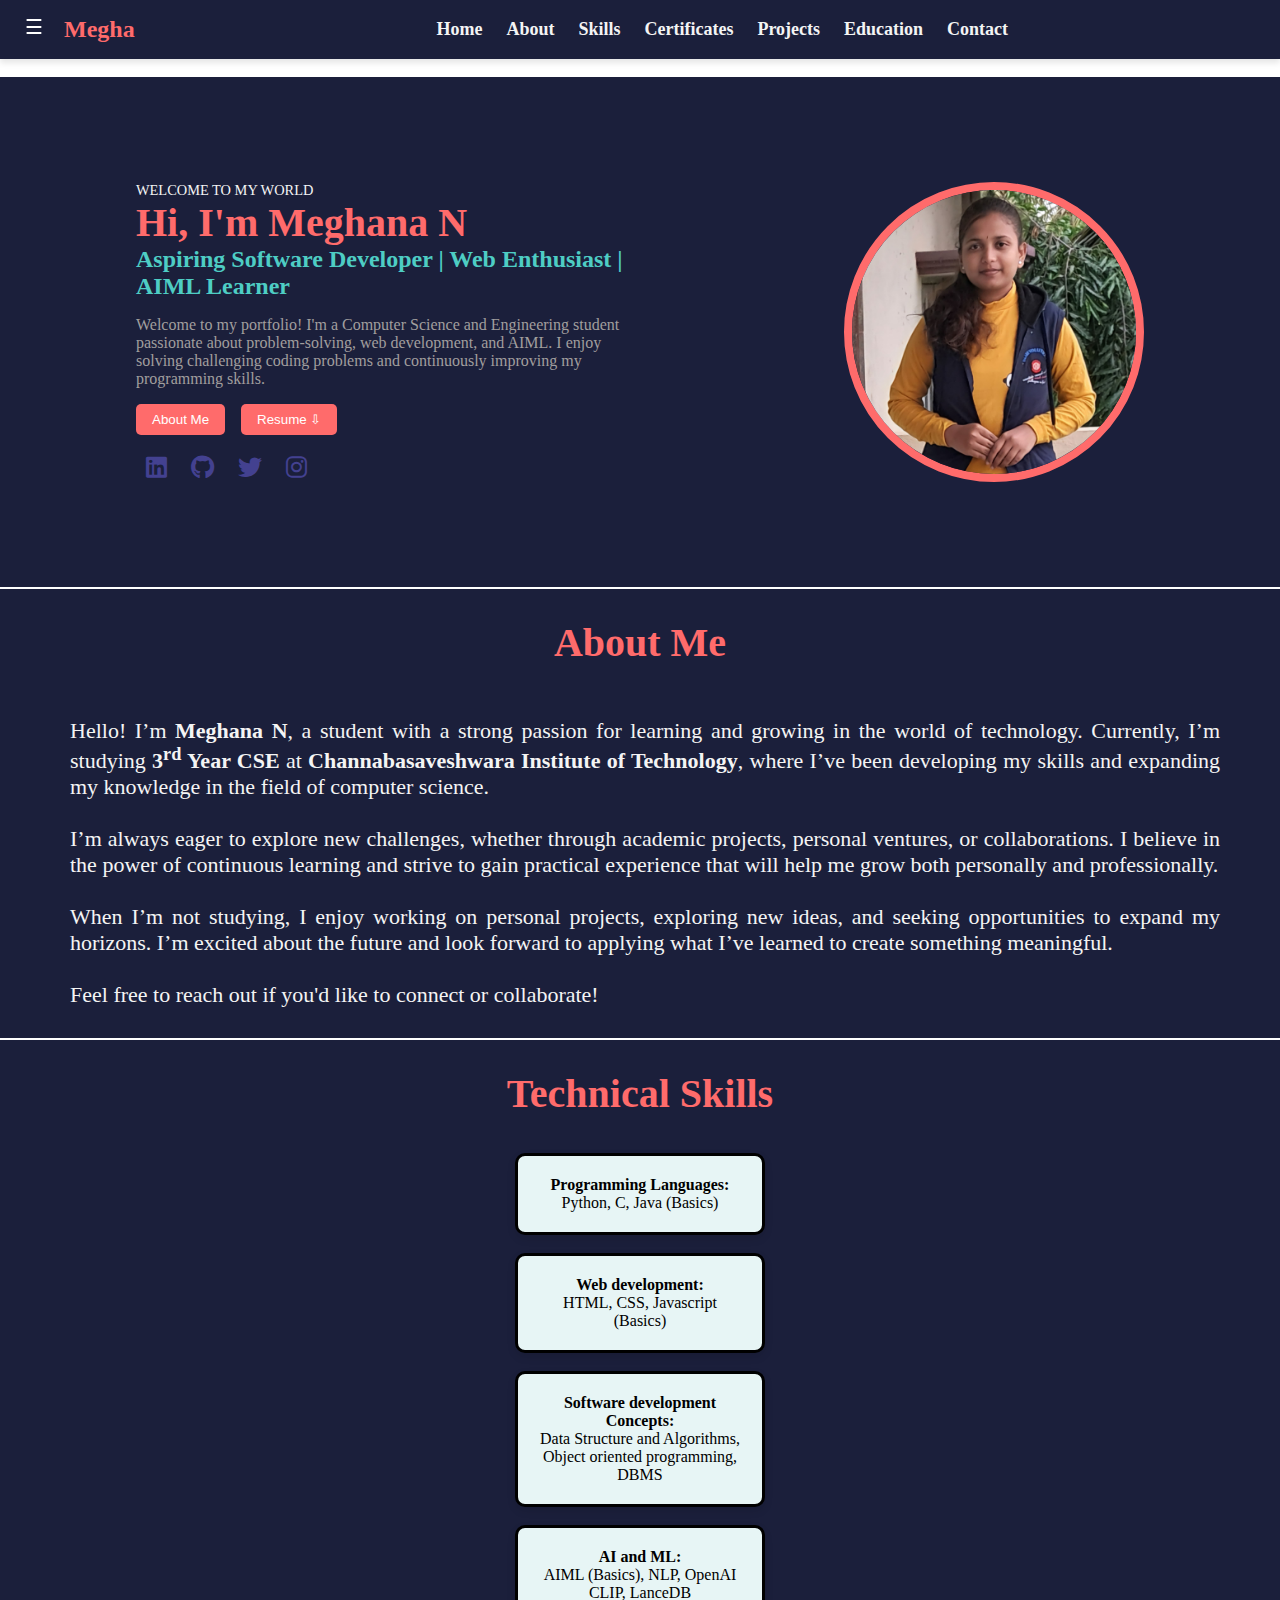
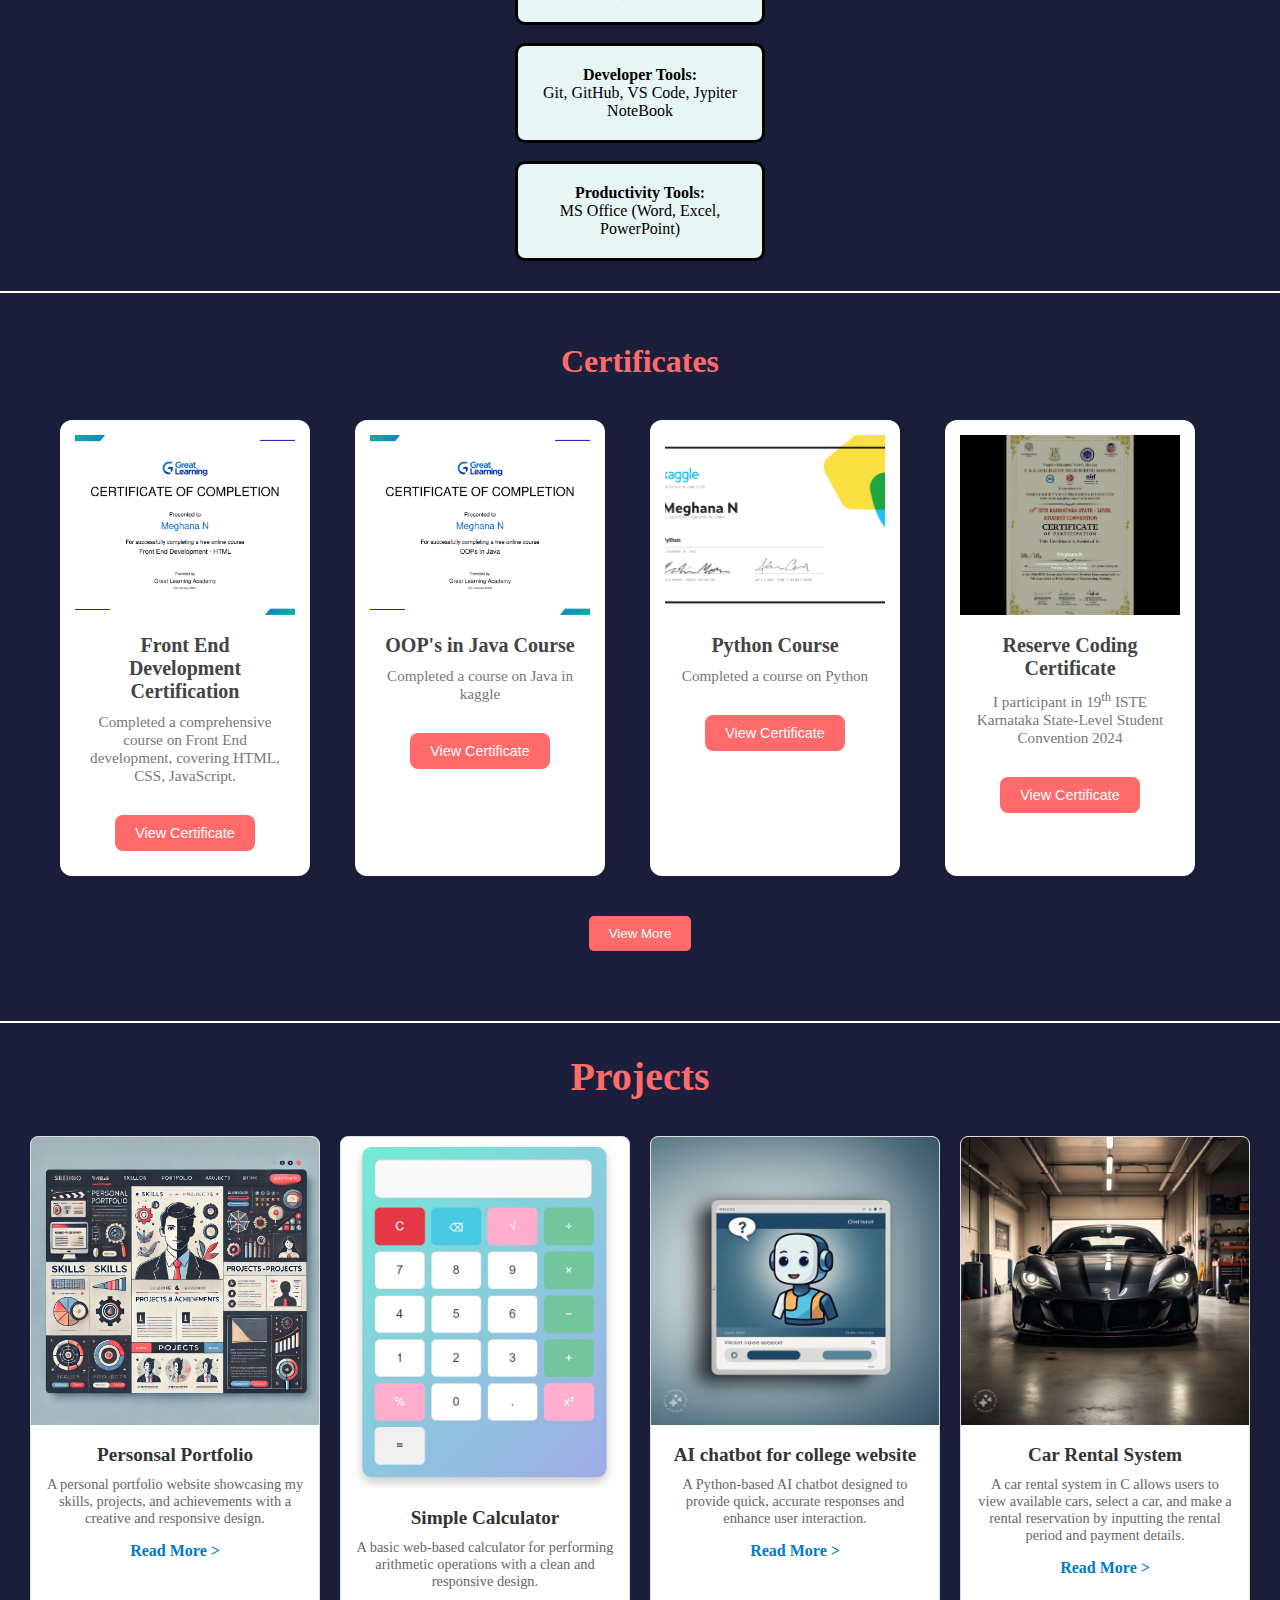
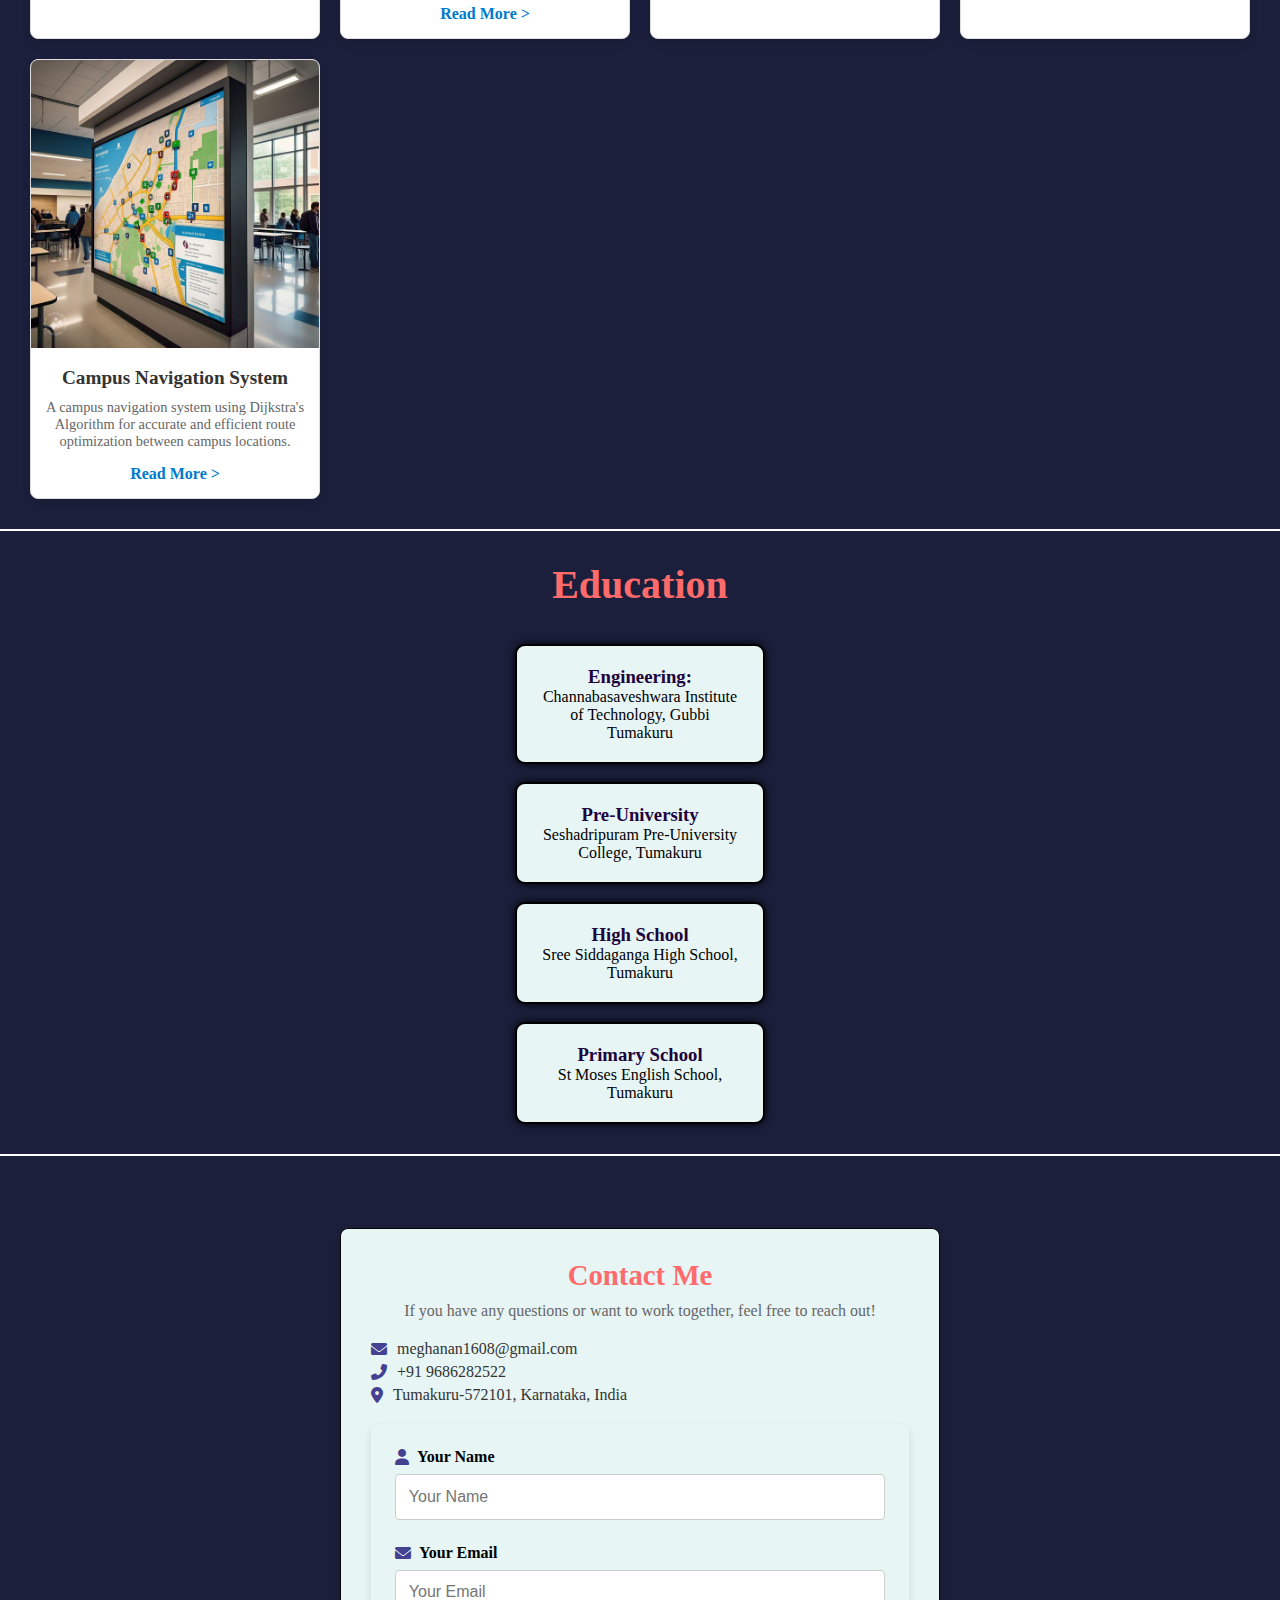
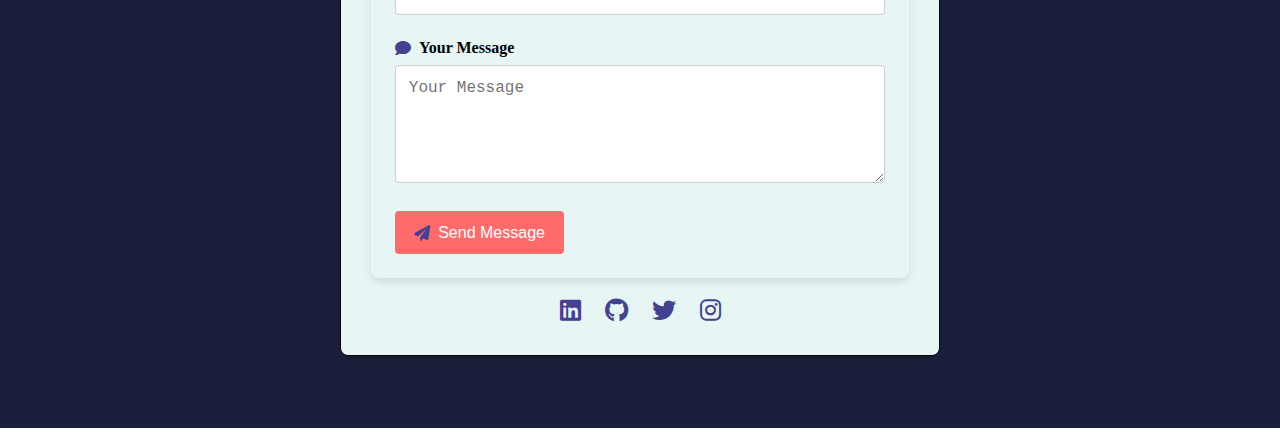
==== commit 47dcaea9: "index.html" ====
--- a/index.html
+++ b/index.html
@@ -55,8 +55,8 @@
             <div class="hero-content">
                 <p class="intro">WELCOME TO MY WORLD</p>
                 <h1>Hi, I'm Meghana N</h1>
-                <p class="subtitle">Frontend Developer</p>
-                <p class="description">I’m a <b>Frontend developer</b> specializing in creating responsive and user-friendly websites. My mission is to deliver digital experiences that captivate and engage users.</p>
+                <p class="subtitle">Aspiring Software Developer | Web Enthusiast | AIML Learner</p>
+                <p class="description">Welcome to my portfolio! I'm a Computer Science and Engineering student passionate about problem-solving, web development, and AIML. I enjoy solving challenging coding problems and continuously improving my programming skills.</p>
                 <div class="buttons">
                     <a href="#about"><button class="hire-button">About Me</button></a>
                     <a href="resume.html"><button class="download-cv">Resume <span>&#8681;</span></button></a>
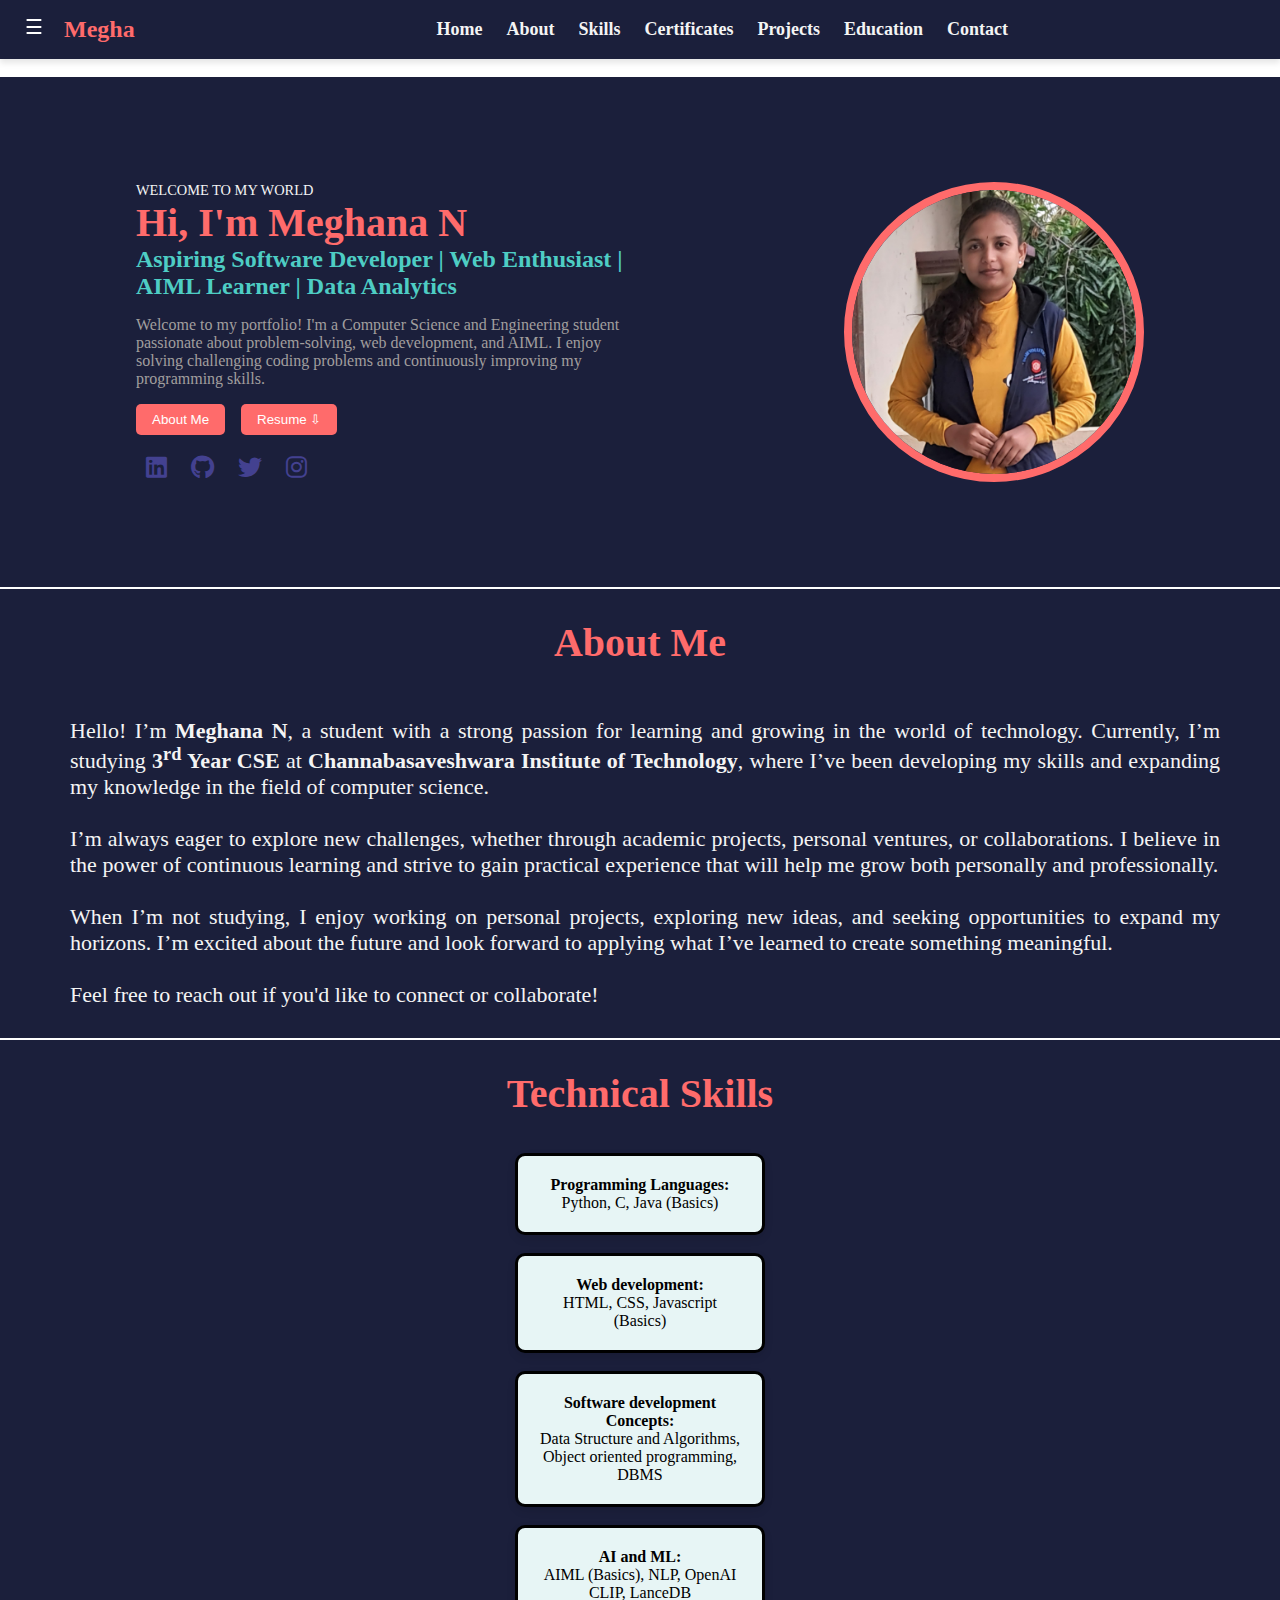
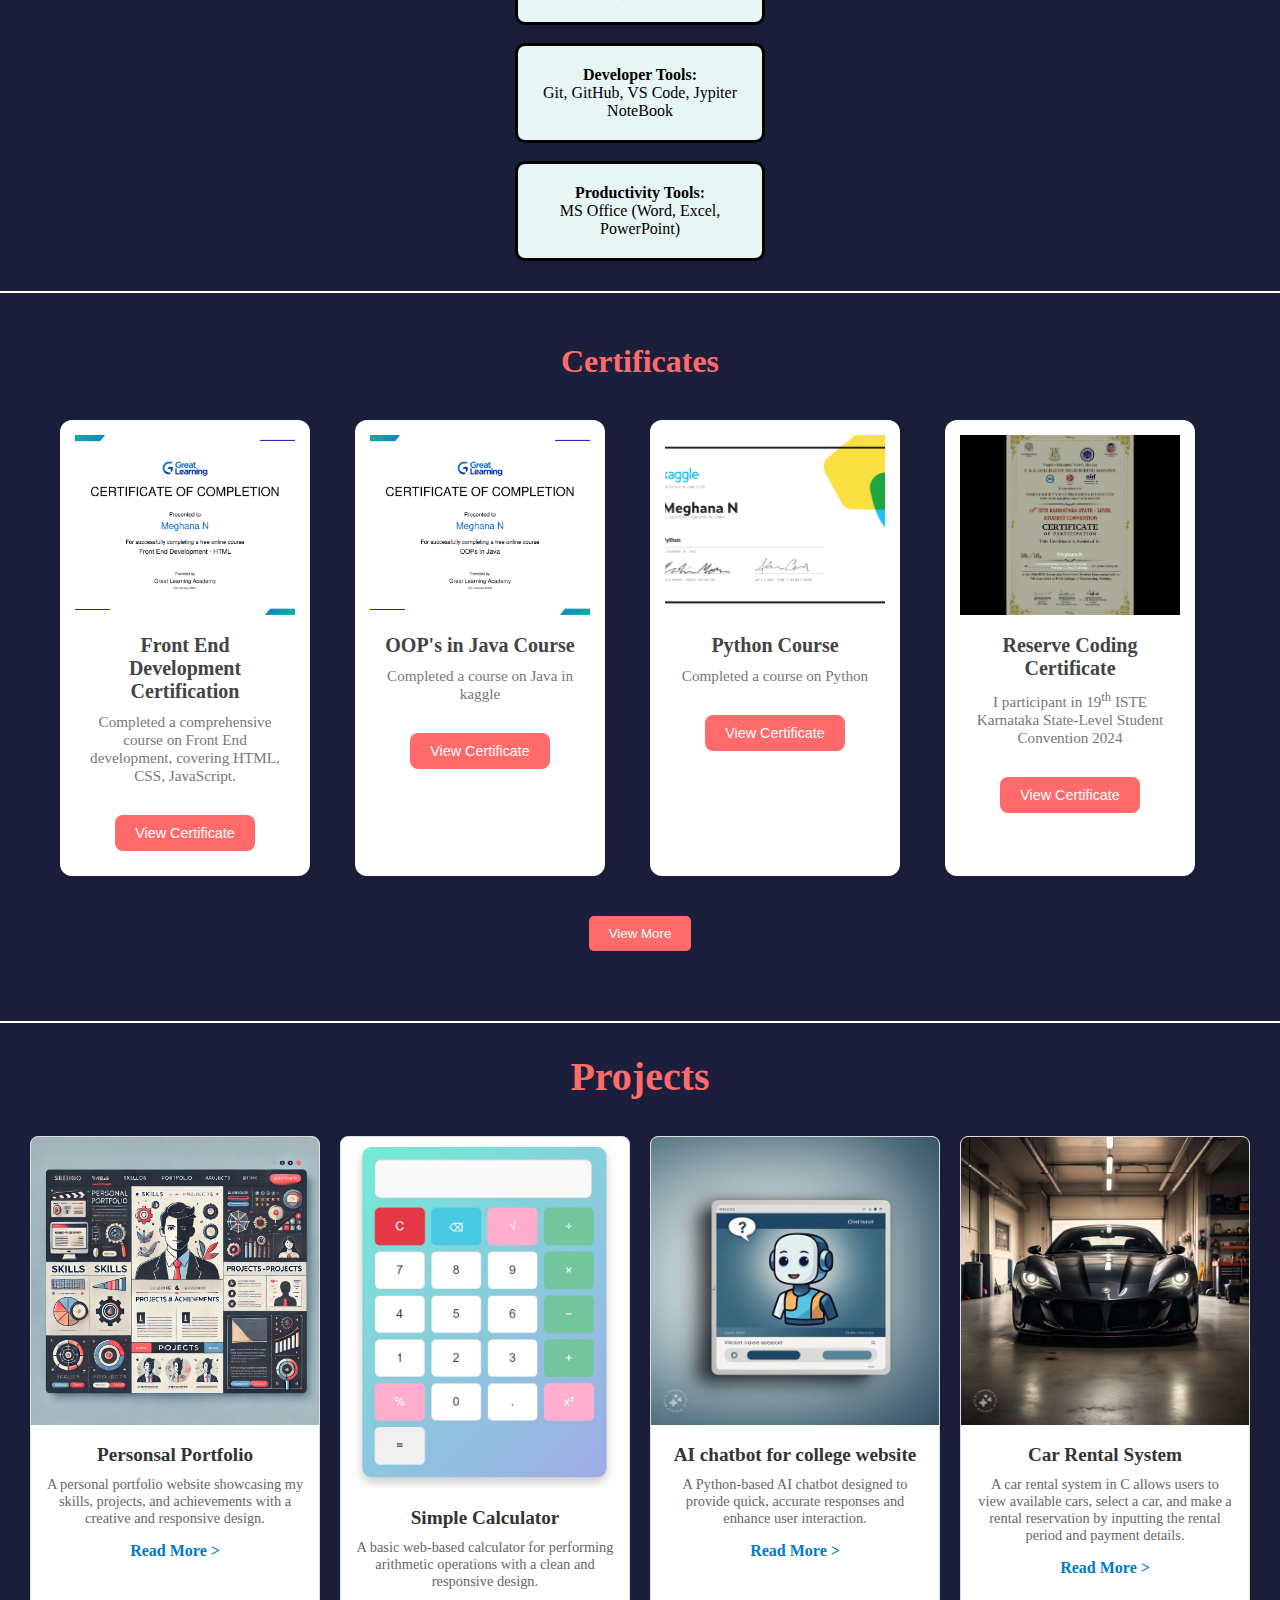
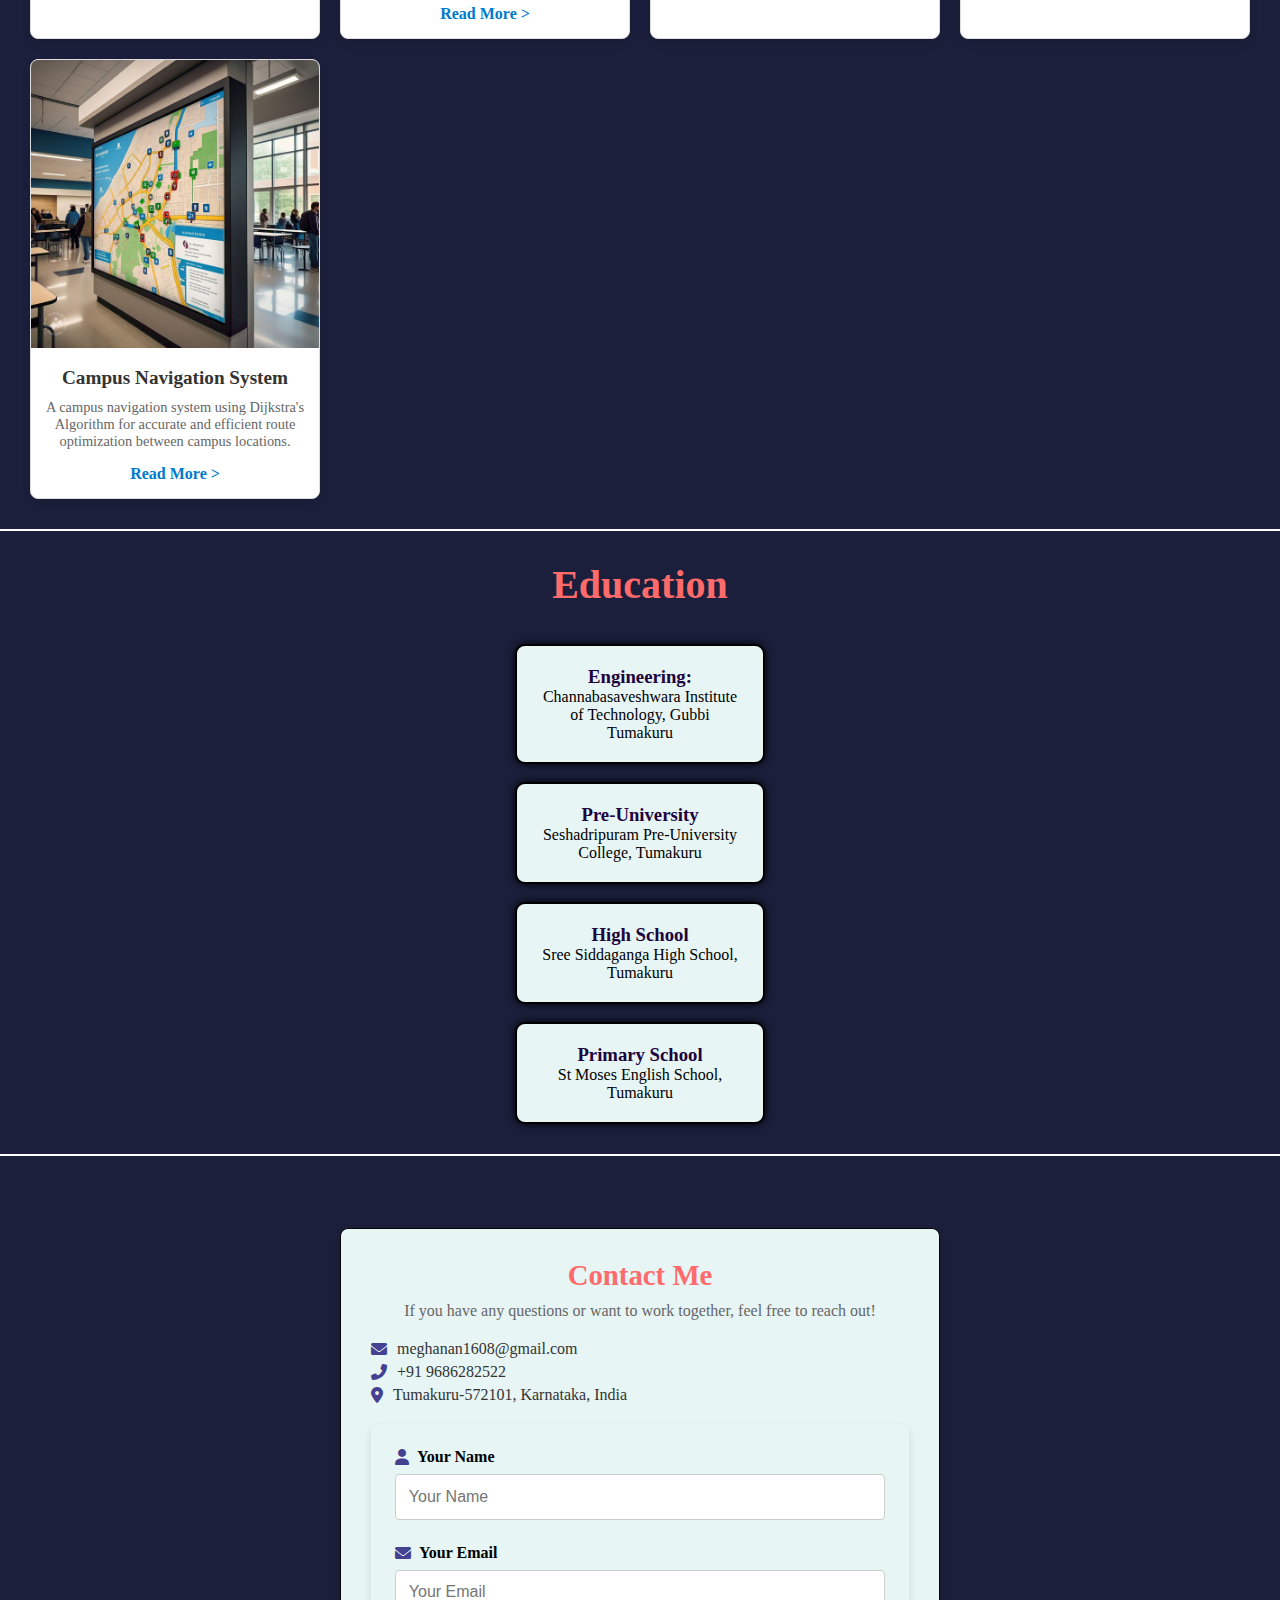
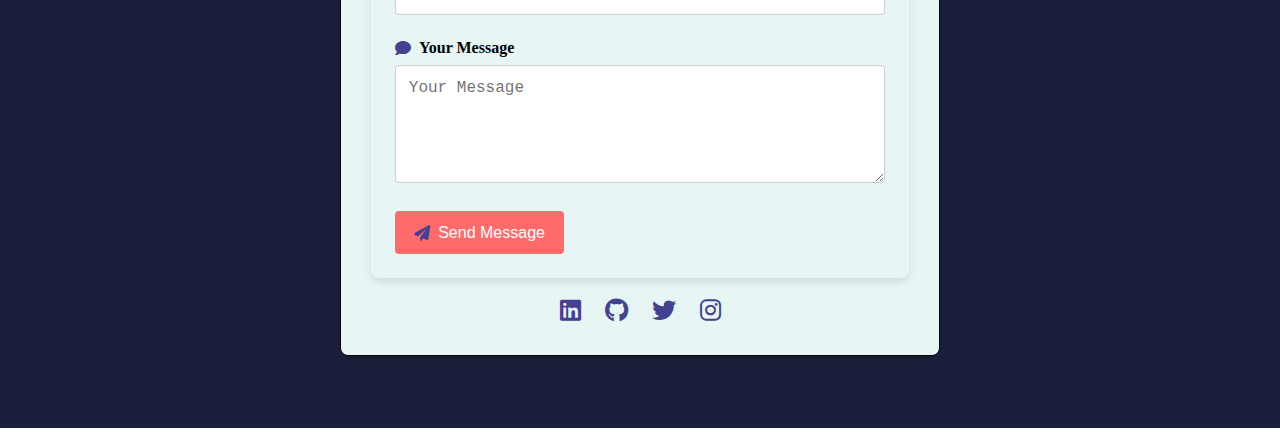
==== commit 03d6ae94: "index.html" ====
--- a/index.html
+++ b/index.html
@@ -55,7 +55,7 @@
             <div class="hero-content">
                 <p class="intro">WELCOME TO MY WORLD</p>
                 <h1>Hi, I'm Meghana N</h1>
-                <p class="subtitle">Aspiring Software Developer | Web Enthusiast | AIML Learner</p>
+                <p class="subtitle">Aspiring Software Developer | Web Enthusiast | AIML Learner | Data Analytics</p>
                 <p class="description">Welcome to my portfolio! I'm a Computer Science and Engineering student passionate about problem-solving, web development, and AIML. I enjoy solving challenging coding problems and continuously improving my programming skills.</p>
                 <div class="buttons">
                     <a href="#about"><button class="hire-button">About Me</button></a>
@@ -165,7 +165,26 @@
                 </div>
             </div>
                 <!-- Additional Certificates (Hidden Initially) -->
+            
     <div class="certificates-container" id="more-certificates" style="display: none;">
+        <div class="certificate-card">
+            <img src="images/Data.png" alt="New Certificate">
+            <h3>Certificate of Participation</h3>
+            <p>Deloitte Data Analytics Job Simulation — Forage</p>
+            <button class="view-certificate-btn" onclick="openModal('images/Data.png')">View Certificate</button>
+        </div>
+        <div class="certificate-card">
+            <img src="images/web design.png" alt="New Certificate">
+            <h3>Certificate of Participation</h3>
+           
+            <button class="view-certificate-btn" onclick="openModal('images/web design.png')">View Certificate</button>
+        </div>
+        <div class="certificate-card">
+            <img src="images/Python Coder.png" alt="New Certificate">
+            <h3>Kaggle Badge Certificate</h3>
+            <p>Earned the badge Python Coder</p>
+            <button class="view-certificate-btn" onclick="openModal('images/Python Coder.png')">View Certificate</button>
+        </div>
         <div class="certificate-card">
             <img src="images/aicer.jpg" alt="New Certificate">
             <h3>Certificate of Participation</h3>
@@ -173,6 +192,12 @@
             <button class="view-certificate-btn" onclick="openModal('images/aicer.jpg')">View Certificate</button>
         </div>
         <div class="certificate-card">
+            <img src="images/pml.png" alt="New Certificate">
+            <h3>Certificate of Participation</h3>
+            <p></p>
+            <button class="view-certificate-btn" onclick="openModal('images/pml.png')">View Certificate</button>
+        </div>
+        <div class="certificate-card">
             <img src="images/hack2.jpg" alt="Another Certificate">
             <h3>Certificate of Participation</h3>
             
@@ -183,6 +208,12 @@
             <h3>Certificate of Participation</h3>
             
             <button class="view-certificate-btn" onclick="openModal('images/hack1.jpg')">View Certificate</button>
+        </div>
+        <div class="certificate-card">
+            <img src="images/UIUX.png" alt="New Certificate">
+            <h3>Certificate of Participation</h3>
+            
+            <button class="view-certificate-btn" onclick="openModal('images/UIUX.png')">View Certificate</button>
         </div>
         <div class="certificate-card">
             <img src="images/handson.jpg" alt="Another Certificate">
@@ -190,6 +221,7 @@
             
             <button class="view-certificate-btn" onclick="openModal('images/handson.jpg')">View Certificate</button>
         </div>
+        
         <div class="certificate-card">
             <img src="images/nation.jpg" alt="Another Certificate">
             <h3>Certificate of Participation</h3>
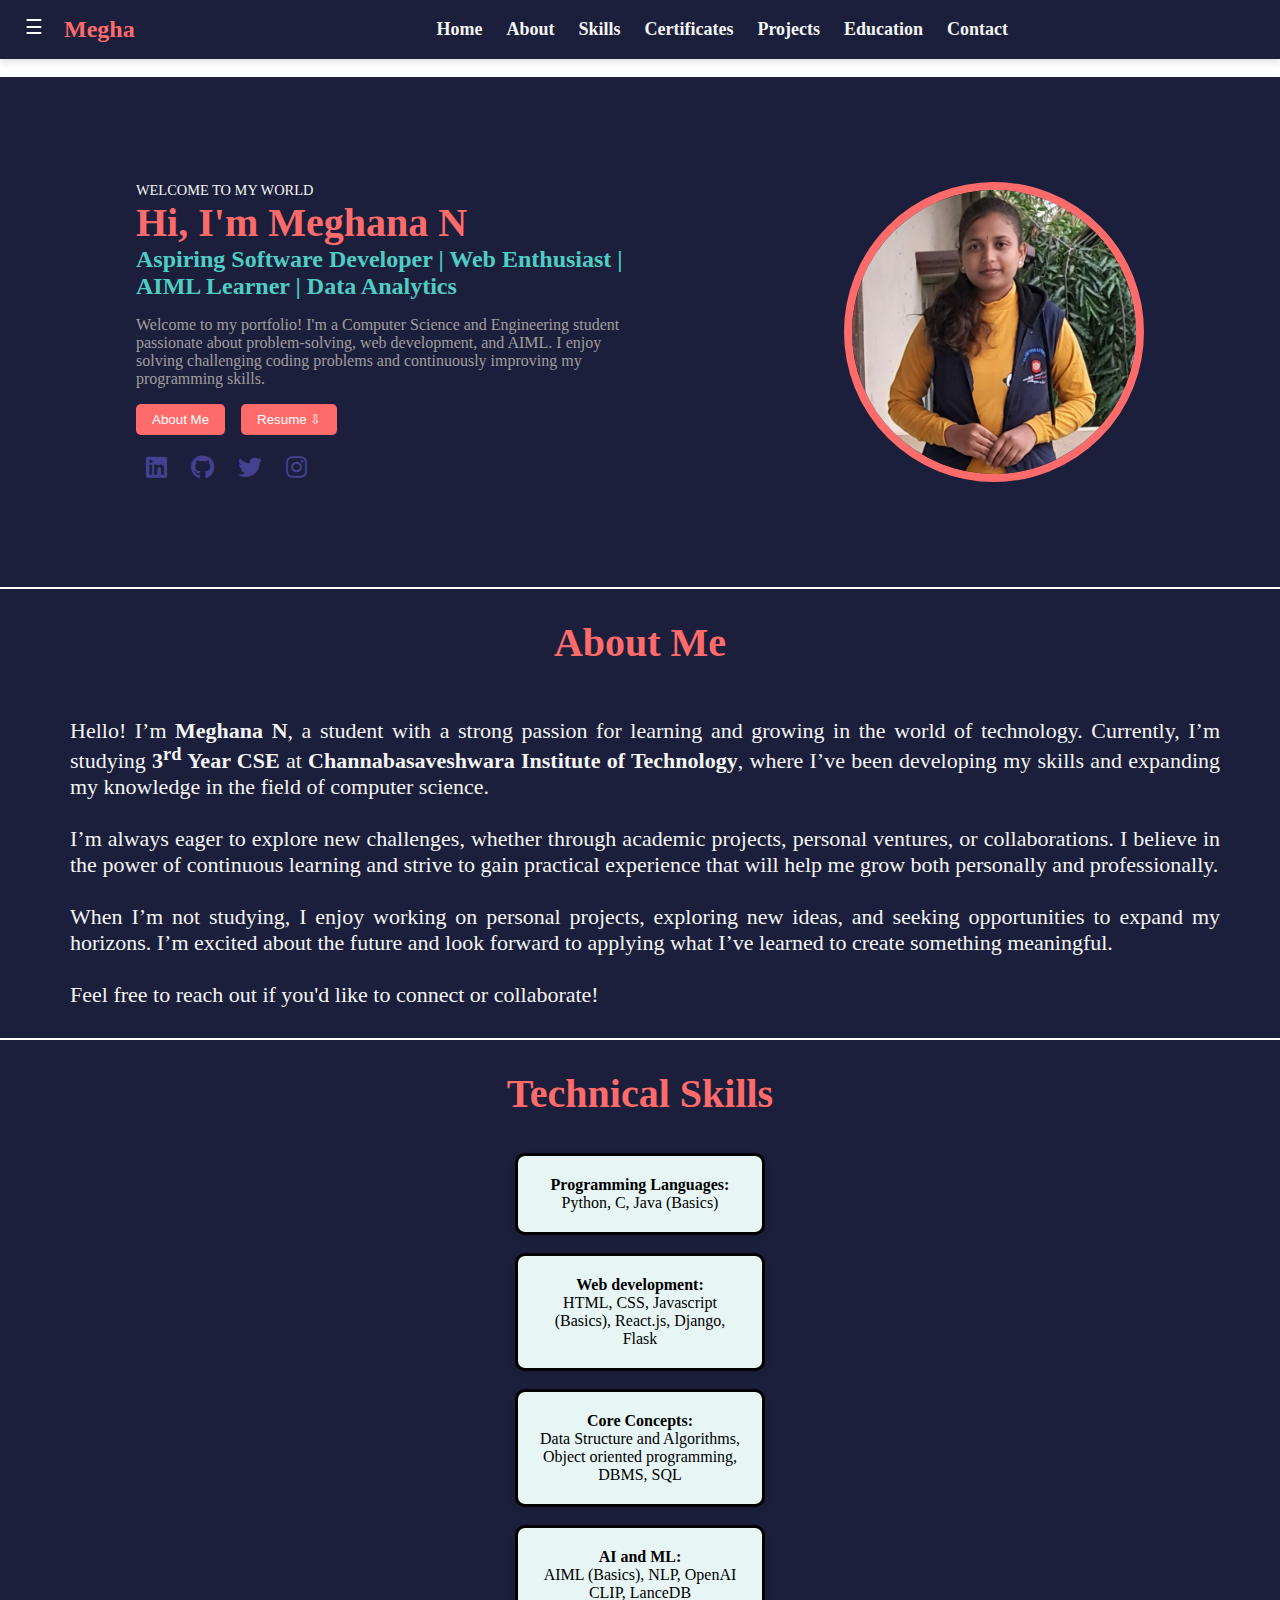
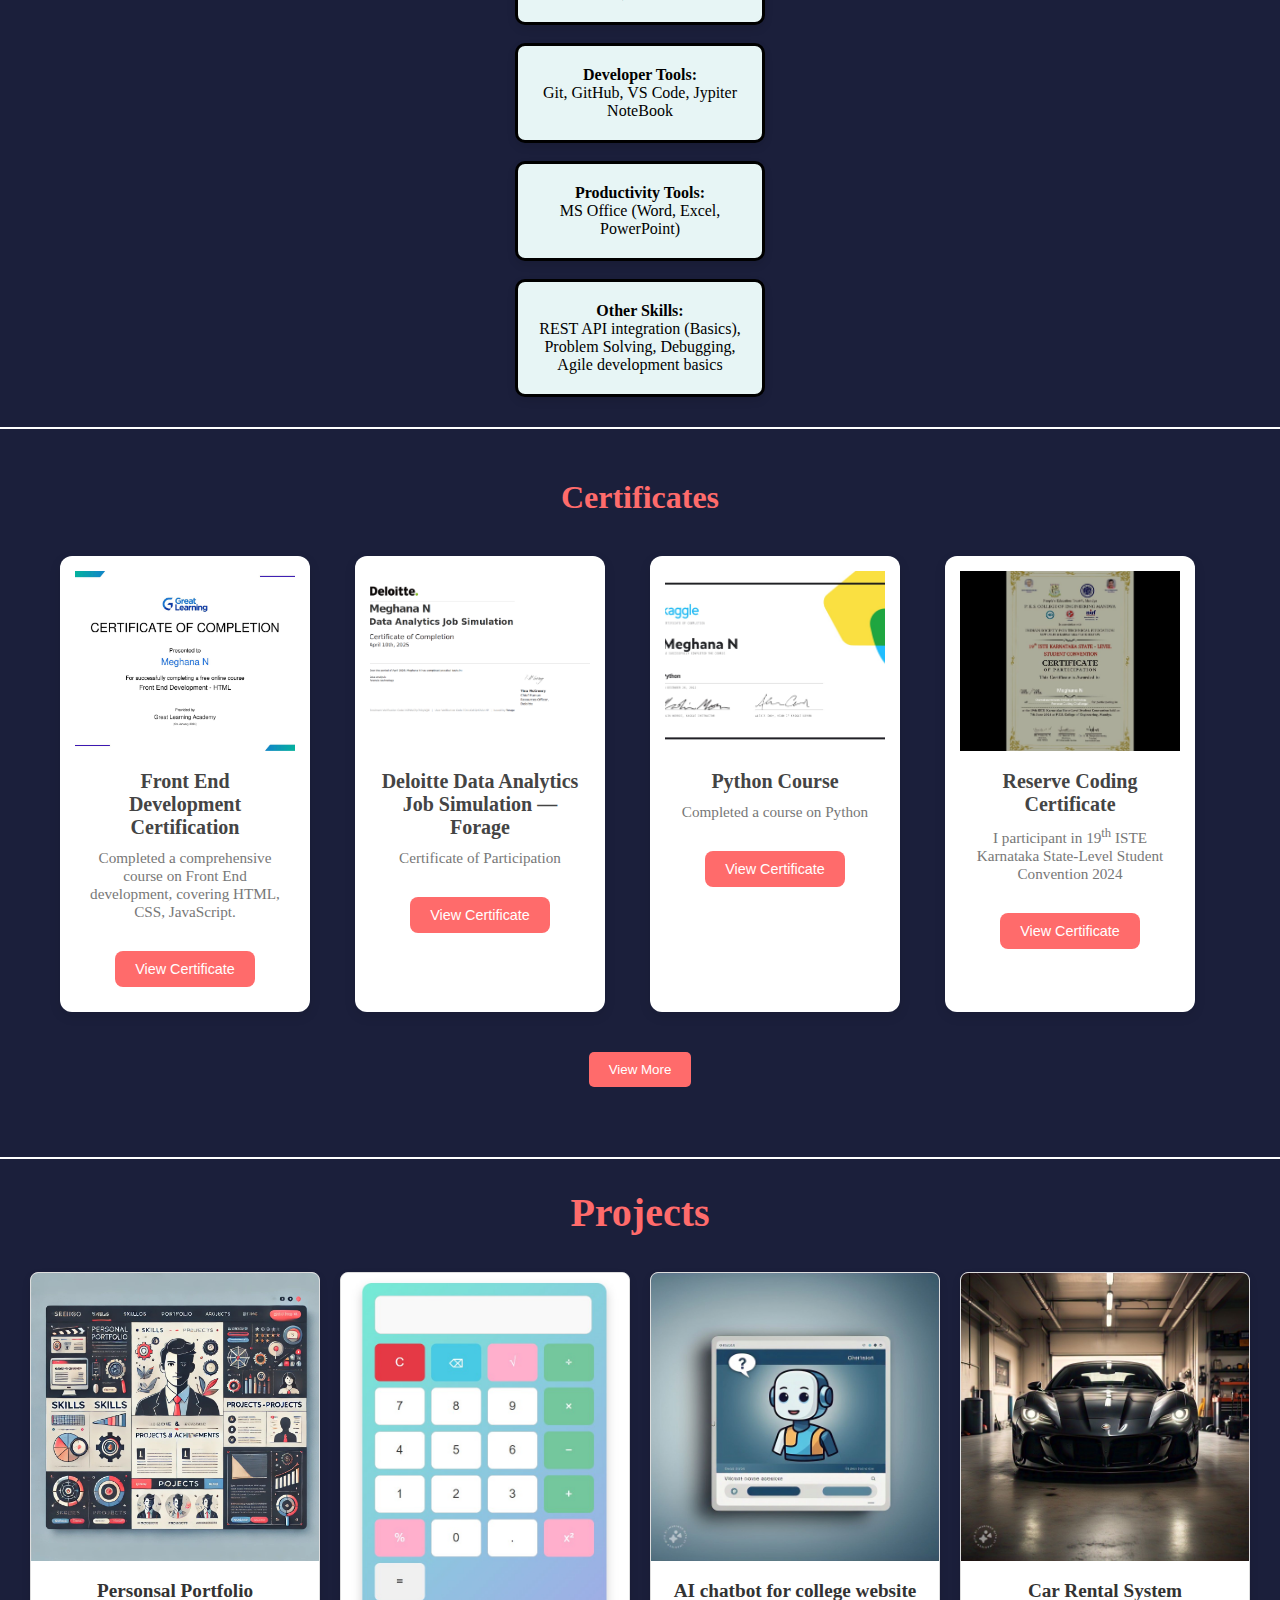
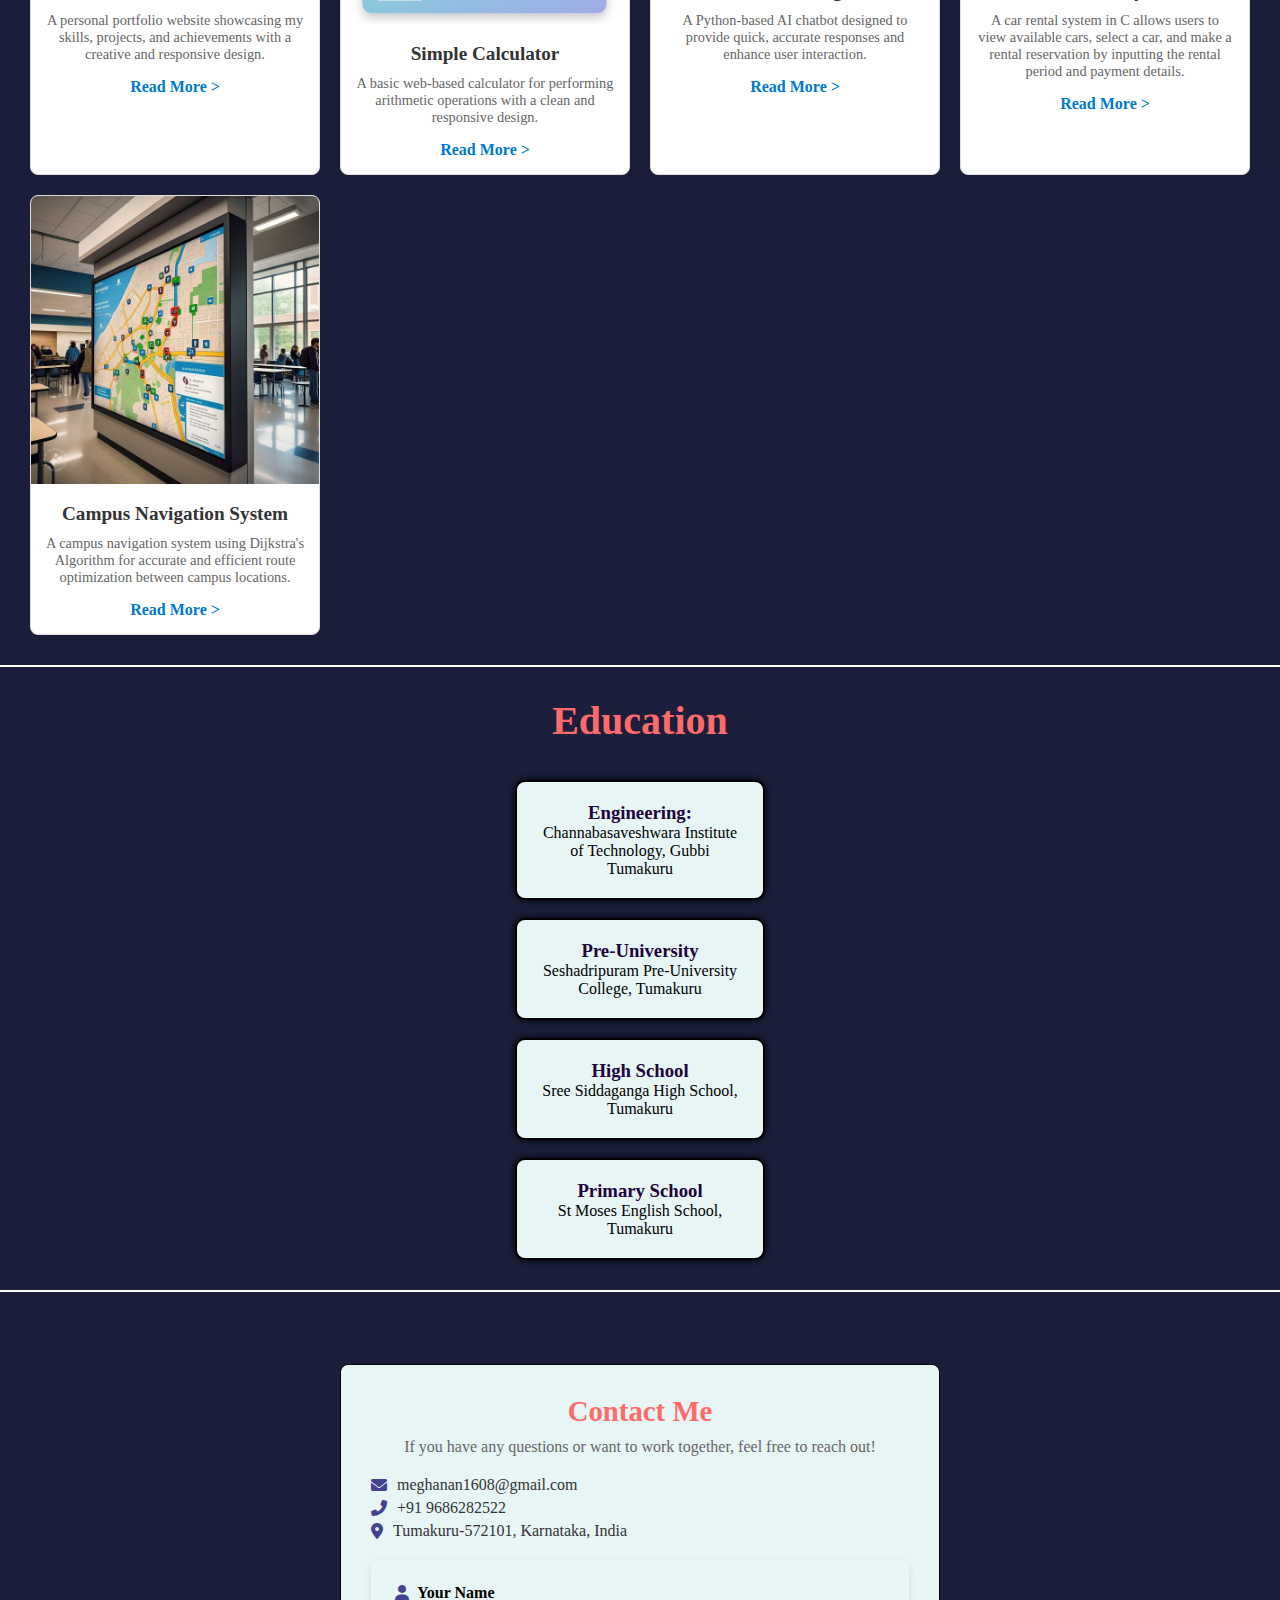
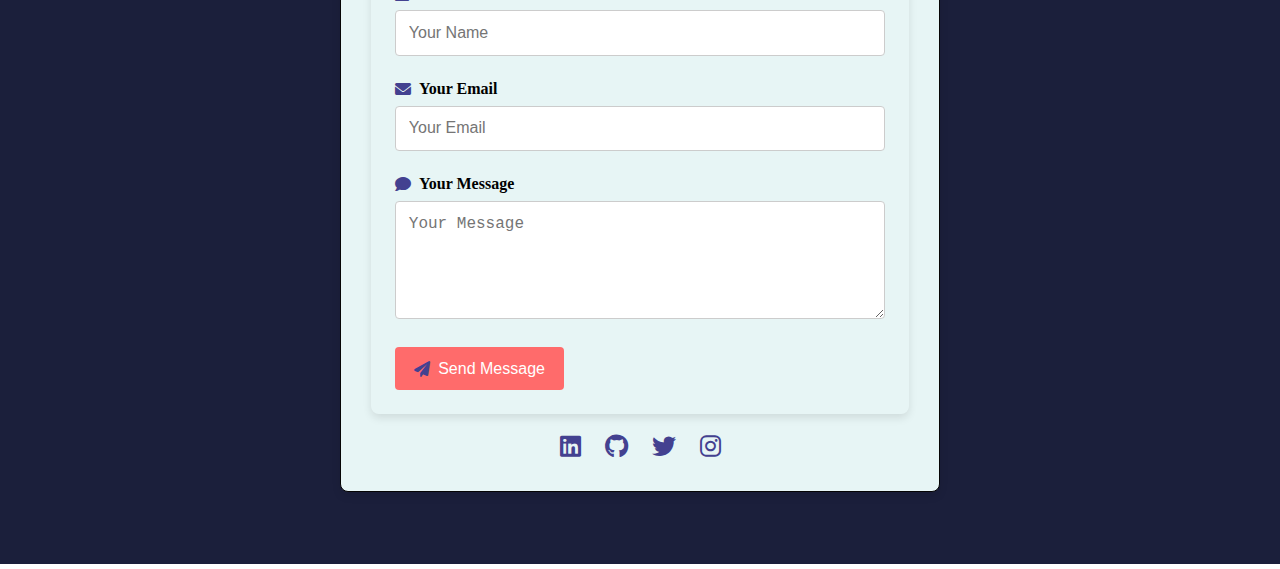
==== commit ce1ee57c: "index.html" ====
--- a/index.html
+++ b/index.html
@@ -104,12 +104,12 @@
                     <div class="skill">
     
                         <p><strong>Web development:</strong></p>
-                        <p>HTML, CSS, Javascript (Basics)</p>
-                    </div>
-                    <br>
-                    <div class="skill">
-                        <p><strong>Software development Concepts:</strong></p>
-                        <p>Data Structure and Algorithms, Object oriented programming, DBMS</p>
+                        <p>HTML, CSS, Javascript (Basics), React.js, Django, Flask</p>
+                    </div>
+                    <br>
+                    <div class="skill">
+                        <p><strong>Core Concepts:</strong></p>
+                        <p>Data Structure and Algorithms, Object oriented programming, DBMS, SQL</p>
                     </div>
                     <br>
                     <div class="skill">
@@ -125,6 +125,11 @@
                     <div class="skill">
                         <p><strong>Productivity Tools:</strong></p>
                         <p>MS Office (Word, Excel, PowerPoint)</p>
+                    </div>
+                    <br>
+                    <div class="skill">
+                        <p><strong>Other Skills:</strong></p>
+                        <p>REST API integration (Basics), Problem Solving, Debugging, Agile development basics</p>
                     </div>
                 </center>    
             </div>            
@@ -143,10 +148,10 @@
                 </div>
                 <!-- Certificate Card 2 -->
                 <div class="certificate-card">
-                    <img src="images/op.jpg" alt="JavaScript Advanced Course">
-                    <h3>OOP's in Java Course</h3>
-                    <p>Completed a course on Java in kaggle</p>
-                    <button class="view-certificate-btn" onclick="openModal('images/op.jpg')">View Certificate</button>
+                    <img src="images/Data.png" alt="JavaScript Advanced Course">
+                    <h3>Deloitte Data Analytics Job Simulation — Forage</h3>
+                    <p>Certificate of Participation</p>
+                    <button class="view-certificate-btn" onclick="openModal('images/Data.png')">View Certificate</button>
                 </div>
         
                 <div class="certificate-card">
@@ -160,7 +165,7 @@
                     <img src="images/re.jpg" alt="JavaScript Advanced Course">
                     <h3>Reserve Coding Certificate</h3>
                     <p>I participant in 19<sup>th</sup> ISTE Karnataka State-Level Student Convention 2024</p>
-                    </p>
+                    
                     <button class="view-certificate-btn" onclick="openModal('images/re.jpg')">View Certificate</button>
                 </div>
             </div>
@@ -168,10 +173,10 @@
             
     <div class="certificates-container" id="more-certificates" style="display: none;">
         <div class="certificate-card">
-            <img src="images/Data.png" alt="New Certificate">
-            <h3>Certificate of Participation</h3>
-            <p>Deloitte Data Analytics Job Simulation — Forage</p>
-            <button class="view-certificate-btn" onclick="openModal('images/Data.png')">View Certificate</button>
+            <img src="images/op.jpg" alt="New Certificate">
+            <h3>Certificate of Participation</h3>
+            <p>OOP's in Java Course</p>
+            <button class="view-certificate-btn" onclick="openModal('images/op.jpg')">View Certificate</button>
         </div>
         <div class="certificate-card">
             <img src="images/web design.png" alt="New Certificate">
